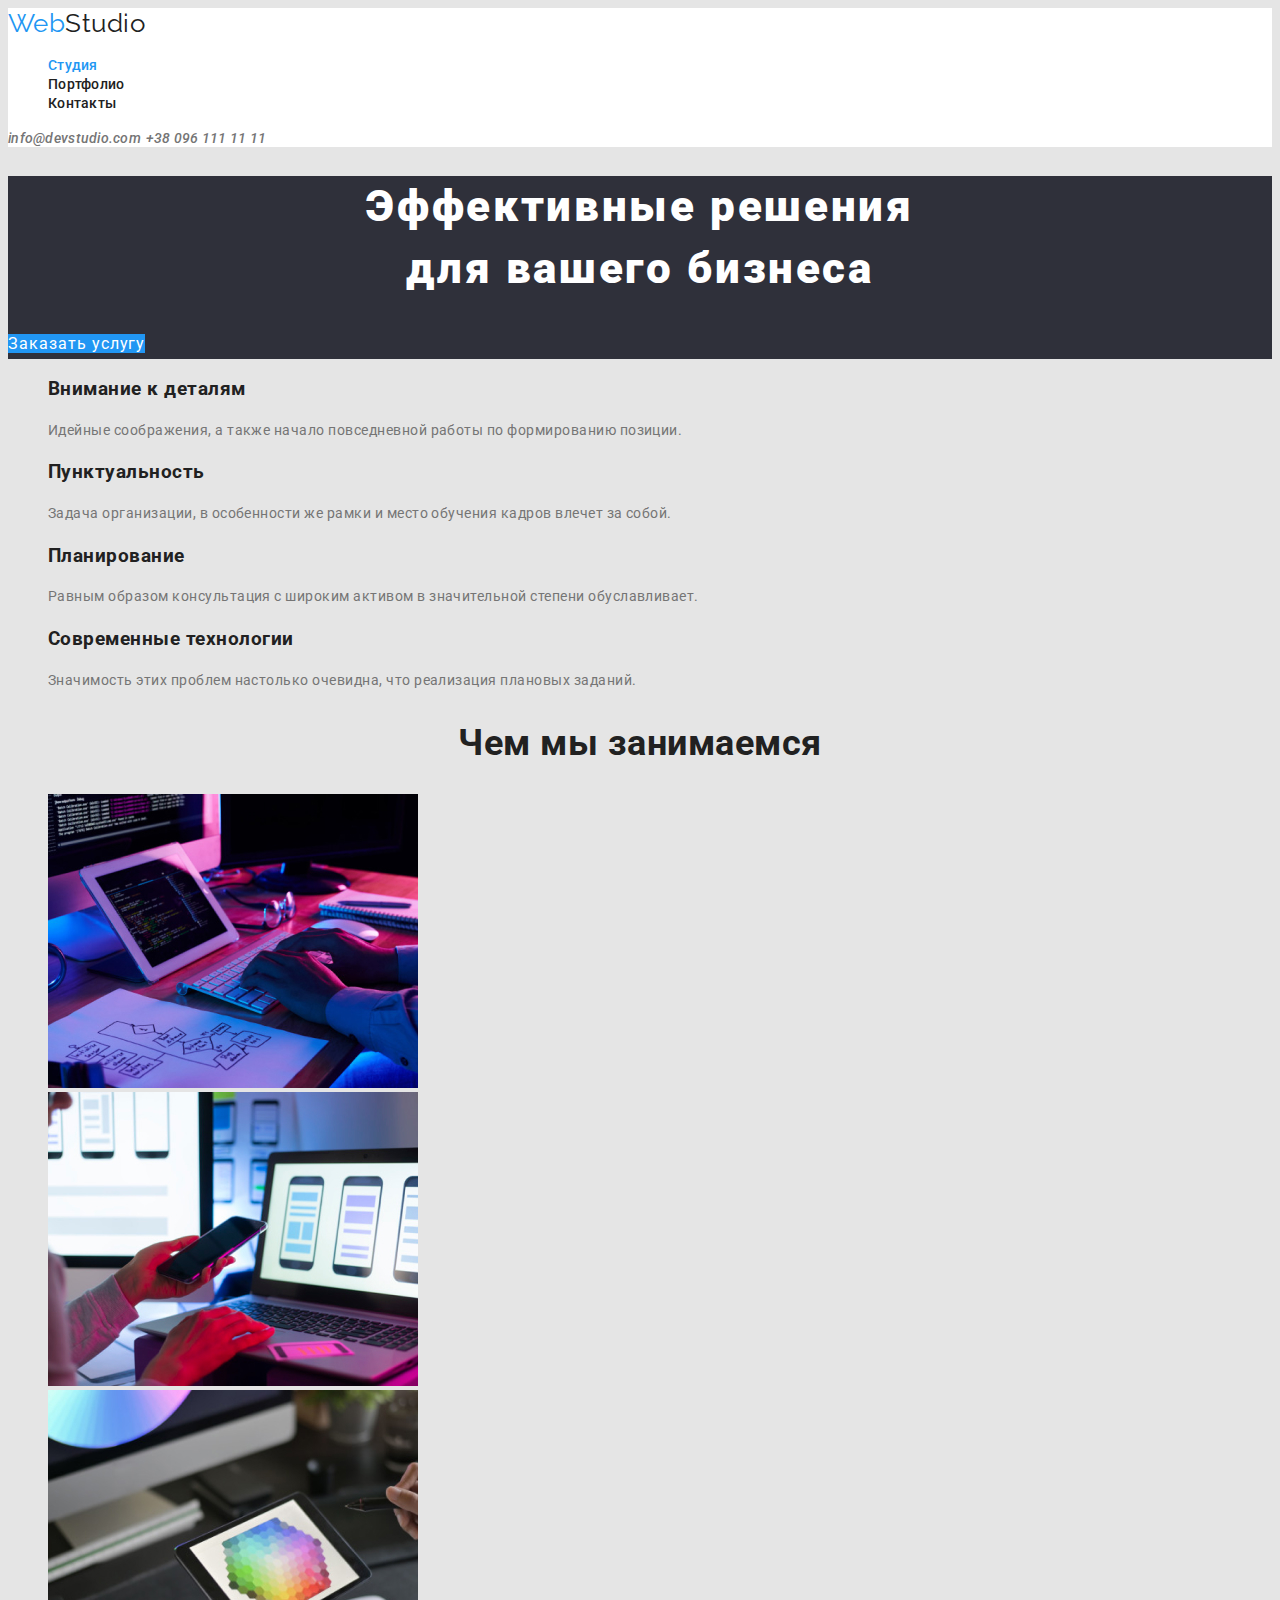
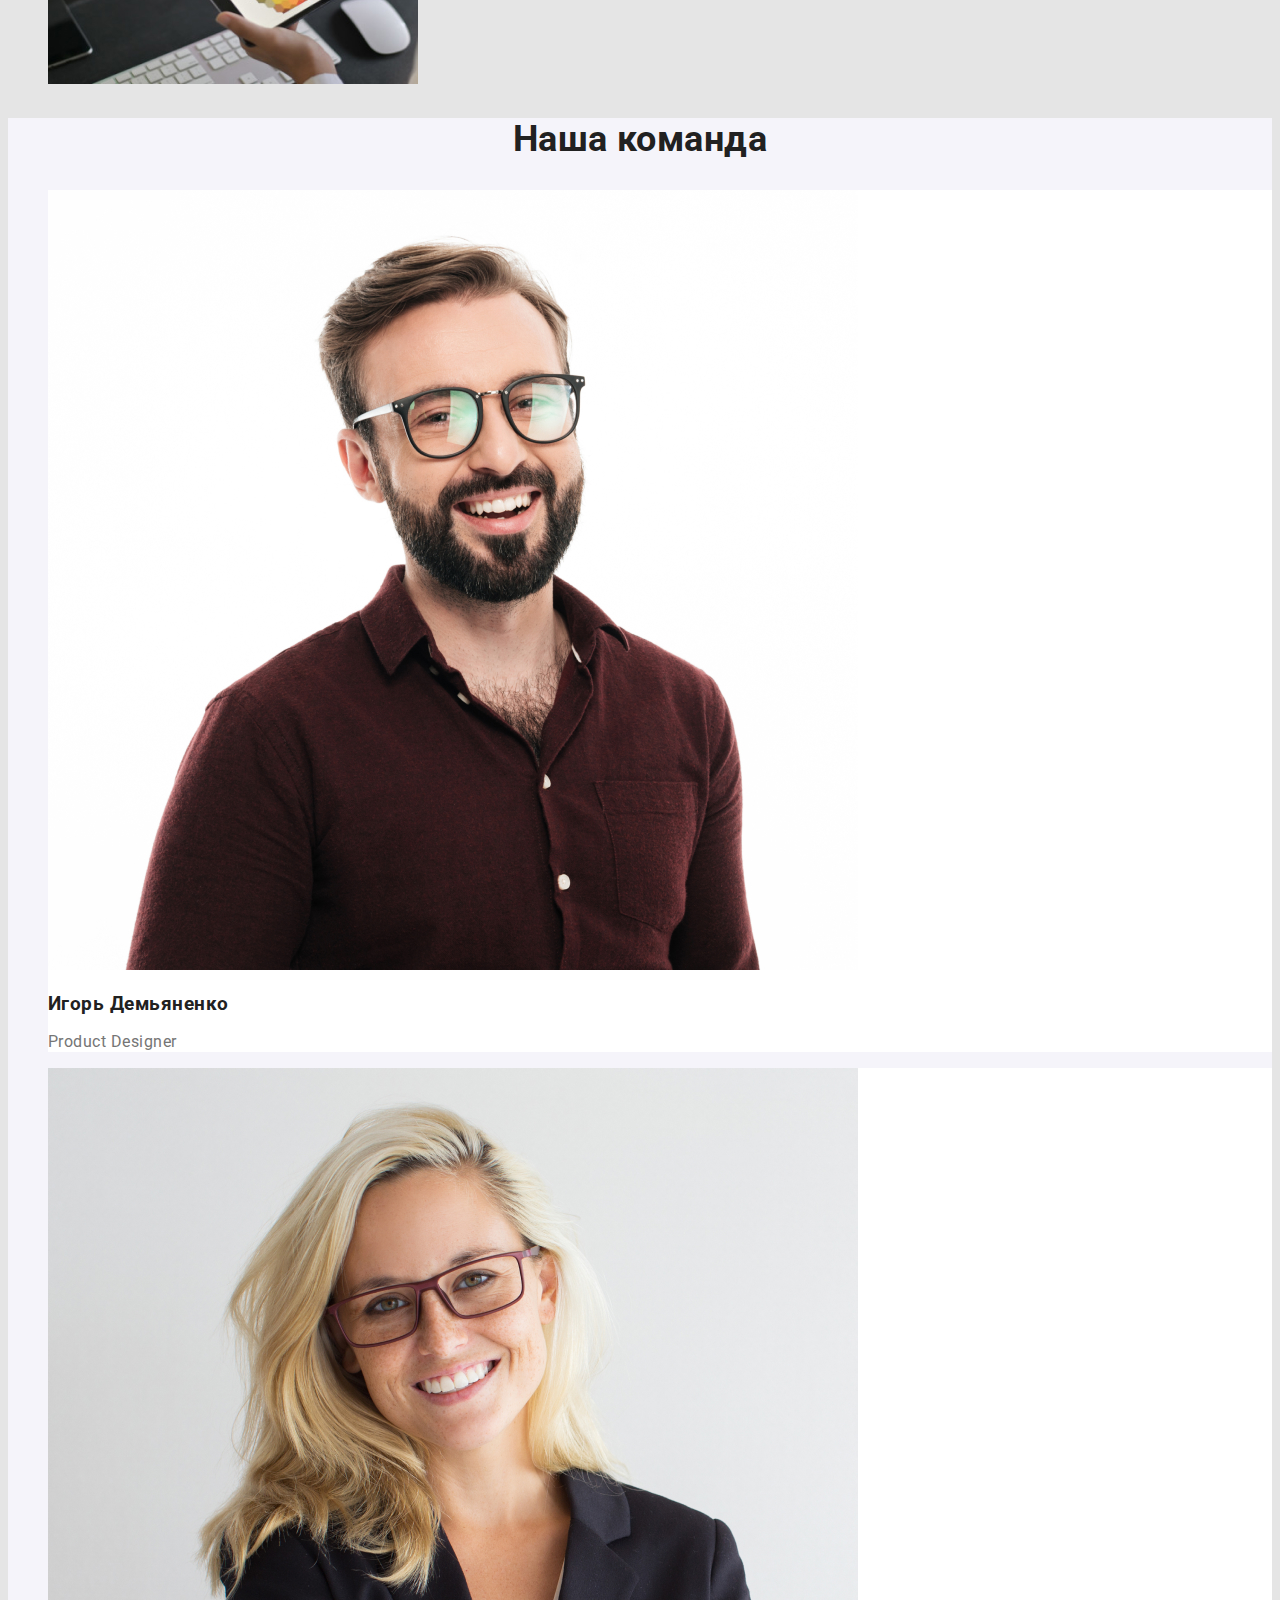
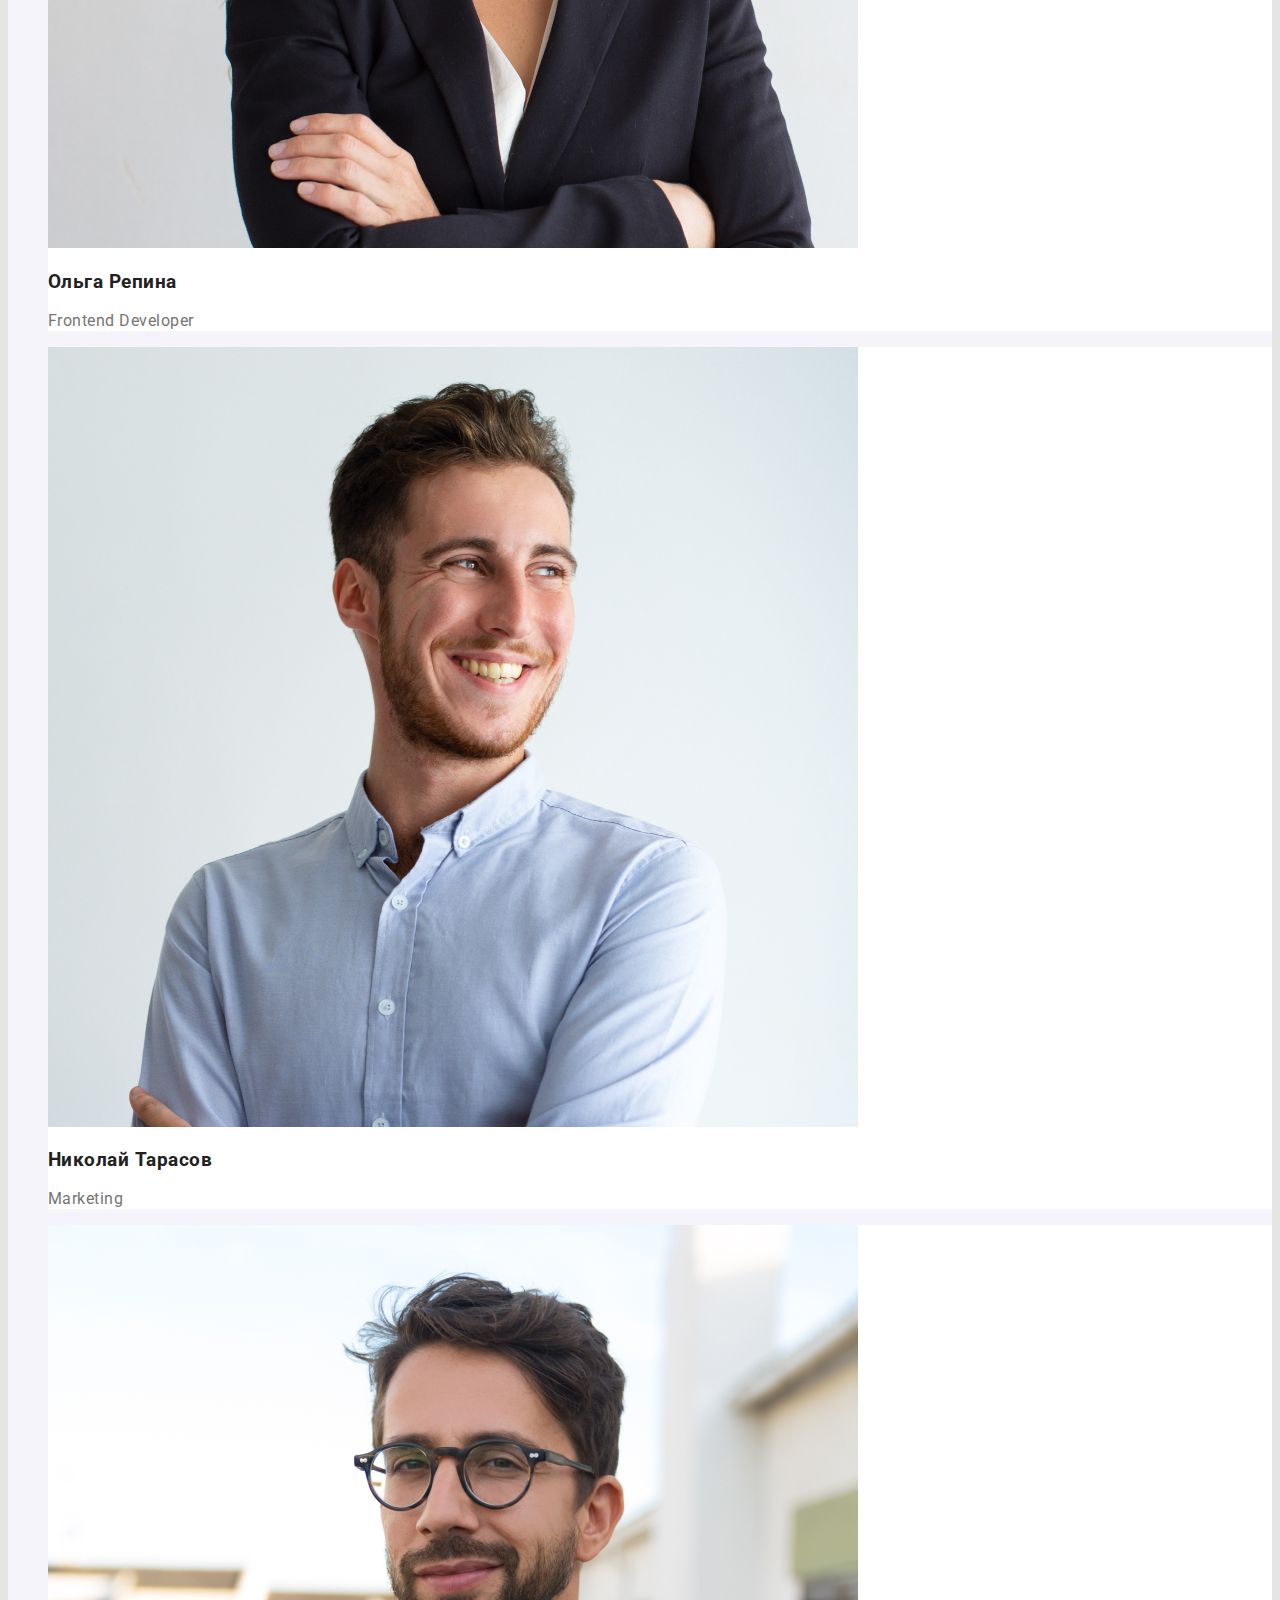
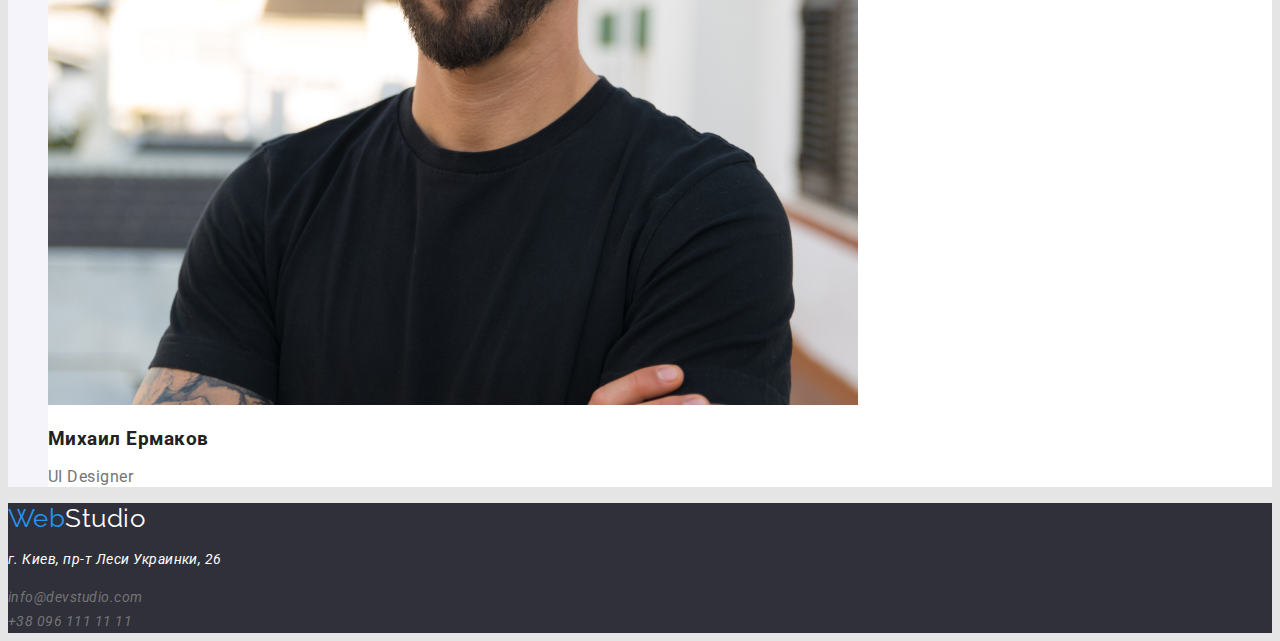
==== index.html @ 6a3ffde3 "перенесла дз2" ====
<!DOCTYPE html>
<html lang="ru">
  <head>
    <meta charset="UTF-8" />
    <meta name="viewport" content="width=device-width, initial-scale=1.0" />
    <title>WebStudio</title>
    <link
      href="https://fonts.googleapis.com/css2?family=Raleway&family=Roboto:wght@400;500;700;900&display=swap"
      rel="stylesheet"
    />
    <link rel="stylesheet" href="./css/styles.css" />
  </head>
  <body>
    <!-- ШАПКА САЙТА-->
    <header class="header">
      <nav>
        <a href="#" class="logo">Web<span class="accent">Studio</span></a>
        <ul>
          <li>
            <a href="#" class="site-nav current">Студия</a>
          </li>
          <li>
            <a href="./portfolio.html" class="site-nav">Портфолио</a>
          </li>
          <li>
            <a href="#" class="site-nav">Контакты</a>
          </li>
        </ul>
      </nav>
      <address>
        <a href="mailto:info@devstudio.com" class="address"
          >info@devstudio.com</a
        >
        <a href="tel:+380961111111" class="address">+38 096 111 11 11</a>
      </address>
    </header>
    <!-- /ШАПКА САЙТА  -->
    <main>
      <section class="heading">
        <h1 class="heading-title">
          Эффективные решения <br />
          для вашего бизнеса
        </h1>
        <a href="#" class="button primary">Заказать услугу</a>
      </section>
      <section class="sectiion">
        <ul>
          <li>
            <h3 class="section-title">Внимание к деталям</h3>
            <p class="section-text">
              Идейные соображения, а также начало повседневной работы по
              формированию позиции.
            </p>
          </li>
          <li>
            <h3 class="section-title">Пунктуальность</h3>
            <p class="section-text">
              Задача организации, в особенности же рамки и место обучения кадров
              влечет за собой.
            </p>
          </li>
          <li>
            <h3 class="section-title">Планирование</h3>
            <p class="section-text">
              Равным образом консультация с широким активом в значительной
              степени обуславливает.
            </p>
          </li>
          <li>
            <h3 class="section-title">Современные технологии</h3>
            <p class="section-text">
              Значимость этих проблем настолько очевидна, что реализация
              плановых заданий.
            </p>
          </li>
        </ul>
      </section>
      <section class="sectiion">
        <h2 class="secttion-heading">Чем мы занимаемся</h2>
        <ul>
          <li>
            <img
              src="./img/layout.jpg"
              alt="планирование и создание сайтов"
              width="370"
              height="294"
            />
          </li>
          <li>
            <img
              src="./img/synchronization.jpg"
              alt="разработка приложений"
              width="370"
              height="294"
            />
          </li>
          <li>
            <img
              src="./img/design.jpg"
              alt="подбор дизайна"
              width="370"
              height="294"
            />
          </li>
        </ul>
      </section>
      <section class="team">
        <h2 class="secttion-heading">Наша команда</h2>
        <ul>
          <li>
            <div class="team-card">
              <img
                src="./img/igor.jpg"
                alt="Игорь Демьяненко"
                width="810"
                height="780"
              />
              <h3 class="team-ttle">Игорь Демьяненко</h3>
              <p class="team-subtitle">Product Designer</p>
            </div>
          </li>
          <li>
            <div class="team-card">
              <img
                src="./img/olga.jpg"
                alt="Ольга Репина"
                width="810"
                height="780"
              />
              <h3 class="team-ttle">Ольга Репина</h3>
              <p class="team-subtitle">Frontend Developer</p>
            </div>
          </li>
          <li>
            <div class="team-card">
              <img
                src="./img/nikoli.jpg"
                alt="Николай Тарасов"
                width="810"
                height="780"
              />
              <h3 class="team-ttle">Николай Тарасов</h3>
              <p class="team-subtitle">Marketing</p>
            </div>
          </li>
          <li>
            <div class="team-card">
              <img
                src="./img/mihail.jpg"
                alt="Михаил Ермаков"
                width="810"
                height="780"
              />
              <h3 class="teamd-ttle">Михаил Ермаков</h3>
              <p class="team-subtitle">UI Designer</p>
            </div>
          </li>
        </ul>
      </section>
    </main>
    <footer class="footer">
      <a href="#" class="logo">Web<span class="accent-too">Studio</span></a>
      <address class="footer-address">
        <p class="address-text">г. Киев, пр-т Леси Украинки, 26</p>
        <a class="address-link" href="mailto:info@devstudio.com"
          >info@devstudio.com</a
        >
        <br />
        <a class="address-link" href="tel:+380961111111">+38 096 111 11 11</a>
      </address>
    </footer>
  </body>
</html>
---- css/styles.css ----
:root {
  --primary-text-color: #212121;
  --title-text-color: #757575;
  --accent-color: #2196f3;
  --link-color: #ffffff;
  --primaary-bg-color: #f5f4fa;
}
body {
  background-color: #e5e5e5;
  color: var(--primary-text-color);
  font-family: Roboto, sans-serif;
  letter-spacing: 0.03em;
}
ul {
  list-style: none;
}
/*новигация*/
.header {
  background-color: #ffffff;
}
.logo {
  color: var(--accent-color);
  font-family: Raleway, sans-serif;
  font-weight: 400;
  font-size: 26px;
  line-height: 1.19;
  text-decoration: none;
}
.accent {
  color: var(--primary-text-color);
}
.site-nav {
  color: var(--primary-text-color);
  letter-spacing: 0.02em;
  font-weight: 500;
  font-size: 14px;
  line-height: 1.14;
  text-decoration: none;
}
.site-nav.current {
  color: var(--accent-color);
  text-decoration: none;
}
.site-nav:hover,
.site-nav:focus {
  color: var(--accent-color);
}
.address {
  color: var(--title-text-color);
  letter-spacing: 0.02em;
  font-weight: 500;
  font-size: 14px;
  line-height: 1.14;
  text-decoration: none;
}
.address:hover,
.address:focus {
  color: var(--accent-color);
}
.heading {
  background-color: #2f303a;
}
.heading-title {
  color: var(--link-color);
  letter-spacing: 0.06em;
  font-weight: 900;
  font-size: 44px;
  line-height: 1.4;
  text-align: center;
}
.sction-title {
  color: var(--primary-text-color);
  font-weight: 700;
  font-size: 14px;
  line-height: 1.14;
}
/*описание*/
.section-text {
  color: var(--title-text-color);
  font-weight: 400;
  font-size: 14px;
  line-height: 1.7;
}
/*чем занимаемся*/
.secttion-heading {
  color: var(--primary-text-color);
  font-weight: 700;
  font-size: 36px;
  line-height: 1.16x;
  text-align: center;
}
/*команда*/
.team {
  background-color: #f5f4fa;
}
.team-card {
  background-color: var(--link-color);
}
.team-title {
  color: var(--primary-text-color);
  font-weight: 500;
  font-size: 16px;
  line-height: 1.18;
}
.team-subtitle {
  color: var(--title-text-color);
  font-weight: 400;
  font-size: 16px;
  line-height: 1.18;
}
/*подвал*/
.footer {
  background-color: #2f303a;
}
.accent-too {
  color: var(--link-color);
  font-family: Raleway, sans-serif;
  font-weight: 400;
  font-size: 26px;
  line-height: 1.19;
  text-decoration: none;
}
.address-text {
  color: var(--link-color);
  font-weight: 400;
  font-size: 14px;
  line-height: 1.7;
}
.address-link {
  color: var(--title-text-color);
  font-weight: 400;
  font-size: 14px;
  line-height: 1.7;
  text-decoration: none;
}
/*кнопки*/
.button {
  color: var(--primary-text-color);
  background-color: var(--primaary-bg-color);
  font-family: Roboto;
  font-weight: 500;
  font-size: 16px;
  line-height: 1.6;
}
.button:hover {
  color: var(--link-color);
  background-color: var(--accent-color);
}
.button.primary {
  color: var(--link-color);
  background-color: var(--accent-color);
  letter-spacing: 0.06em;
  font-weight: 400;
  font-size: 16px;
  line-height: 1.9;
  text-decoration: none;
}
/*карточки*/
.card {
  background-color: var(--link-color);
}
.card-title {
  color: var(--primary-text-color);
  letter-spacing: 0.06em;
  font-weight: 700;
  font-size: 18px;
  line-height: 2;
}
.card-subtitle {
  color: var(--title-text-color);
  font-weight: 400;
  font-size: 16px;
  line-height: 1.8;
}
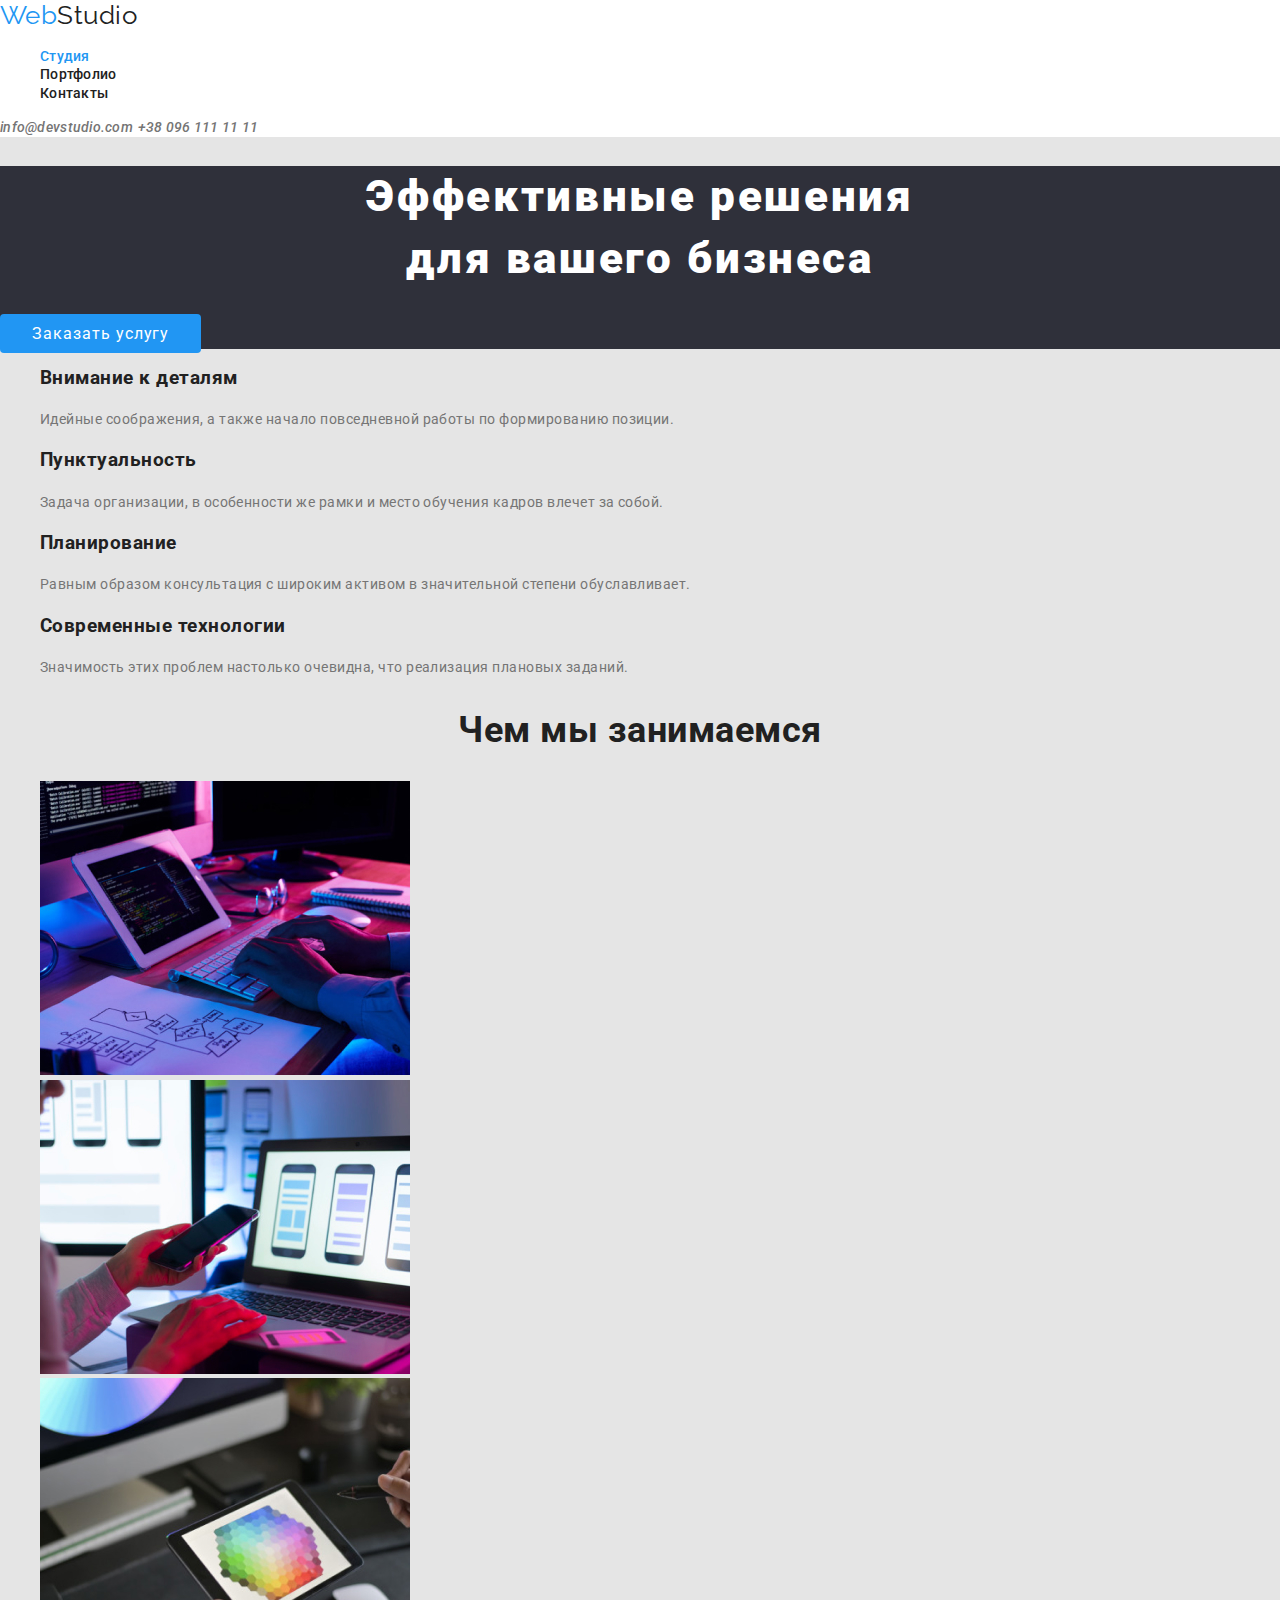
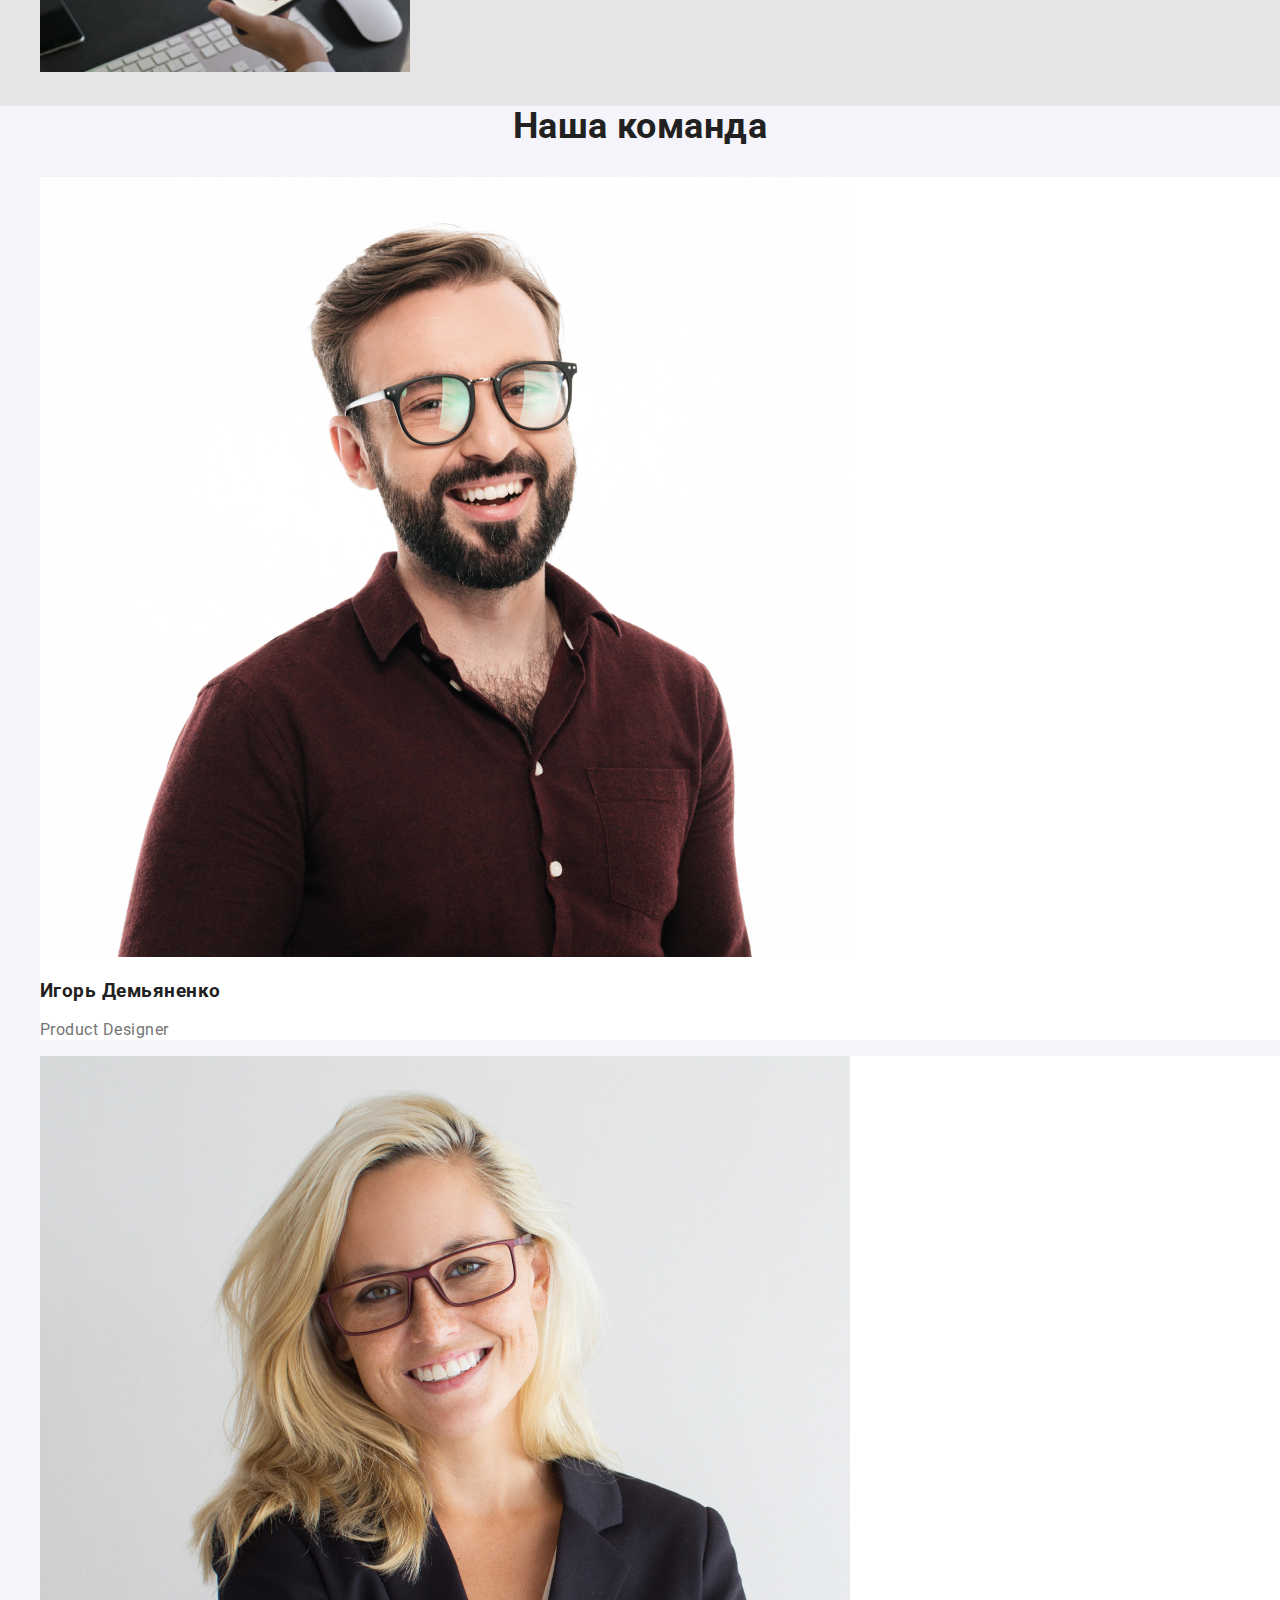
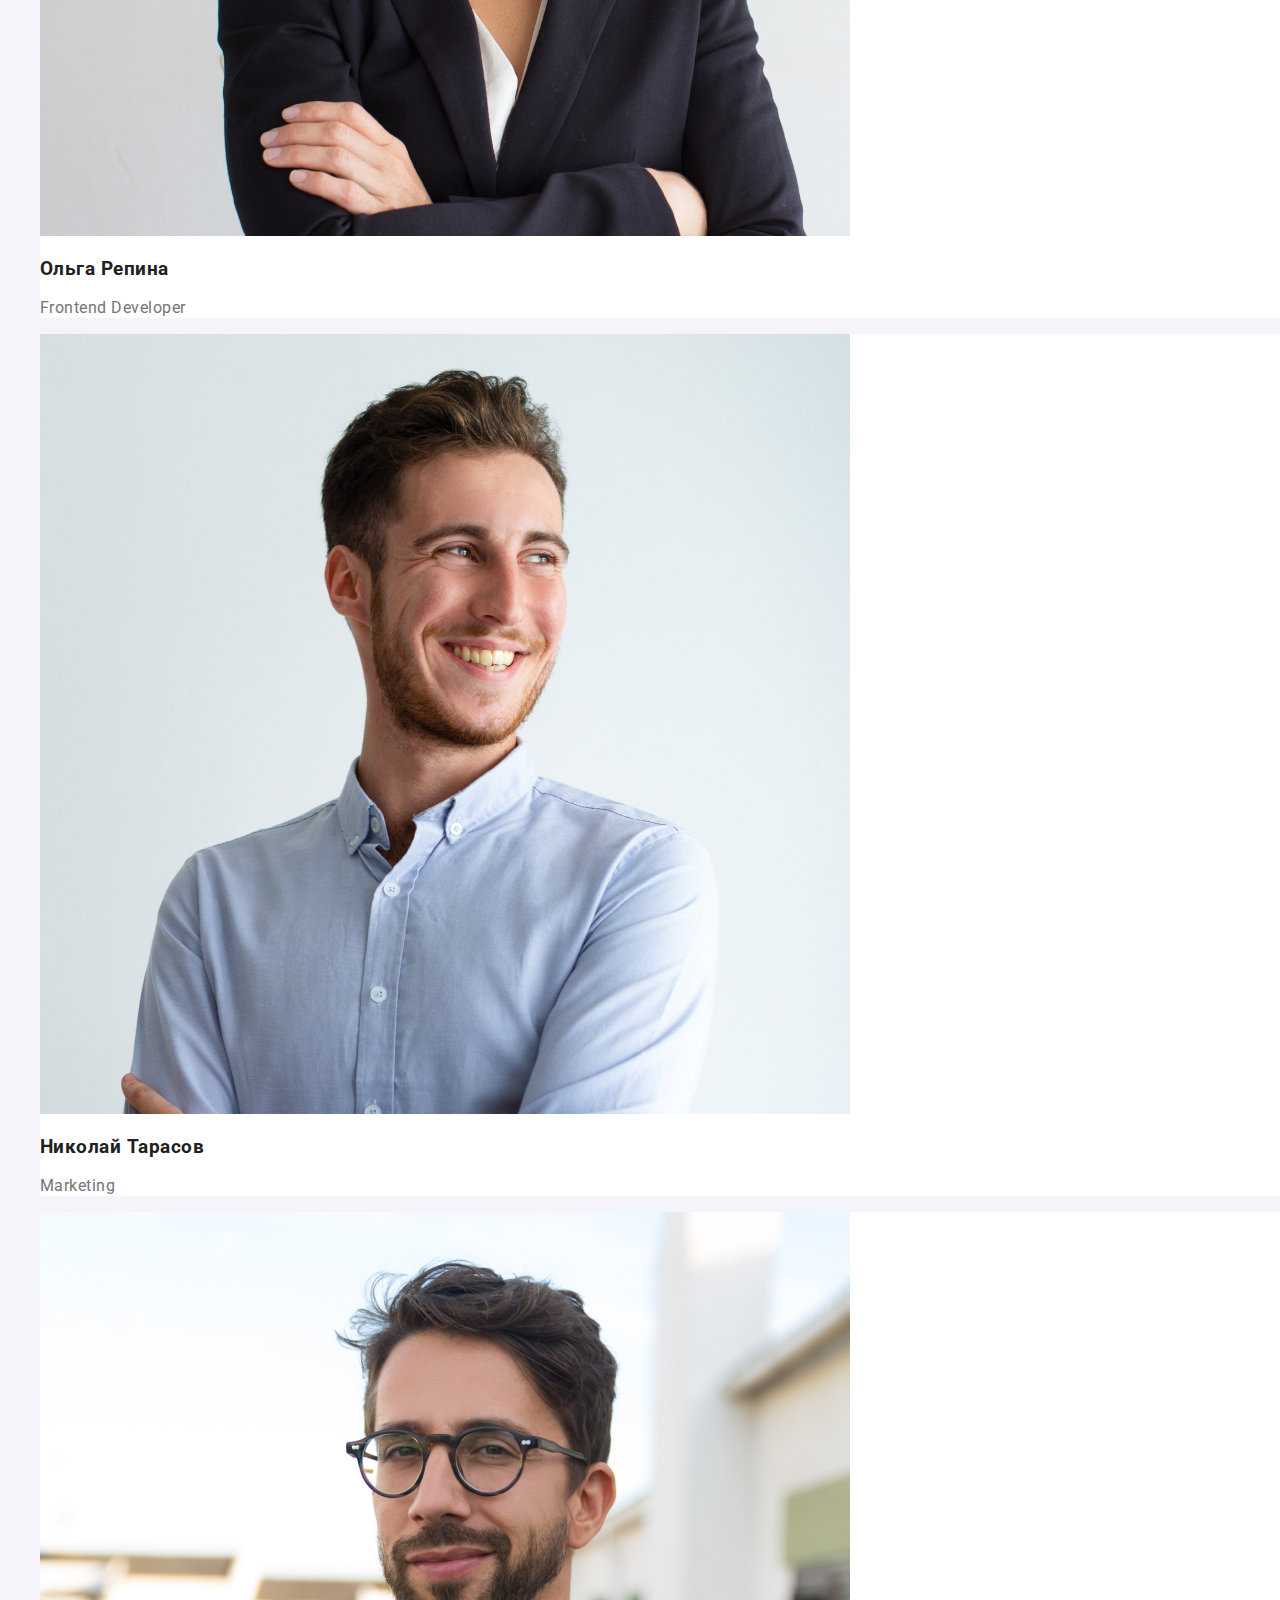
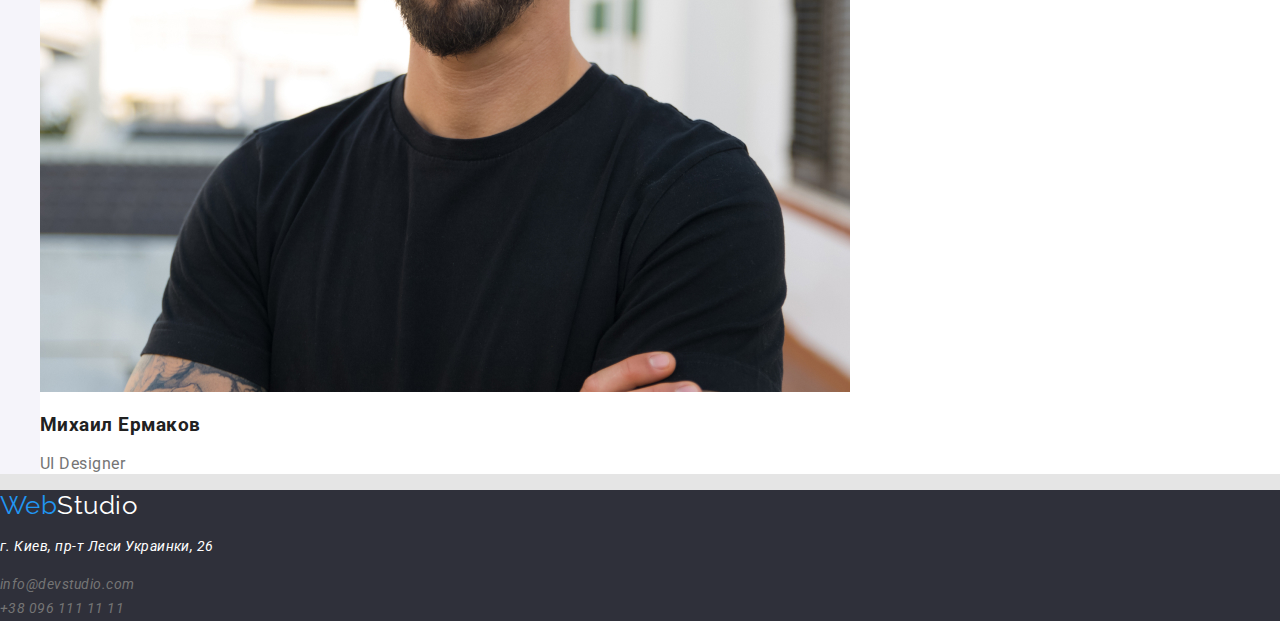
==== commit 91c20628: "1" ====
--- a/index.html
+++ b/index.html
@@ -7,6 +7,10 @@
     <link
       href="https://fonts.googleapis.com/css2?family=Raleway&family=Roboto:wght@400;500;700;900&display=swap"
       rel="stylesheet"
+    />
+    <link
+      rel="stylesheet"
+      href="https://cdnjs.cloudflare.com/ajax/libs/modern-normalize/0.6.0/modern-normalize.min.css"
     />
     <link rel="stylesheet" href="./css/styles.css" />
   </head>
@@ -41,7 +45,7 @@
           Эффективные решения <br />
           для вашего бизнеса
         </h1>
-        <a href="#" class="button primary">Заказать услугу</a>
+        <a href="#" class="button-primary">Заказать услугу</a>
       </section>
       <section class="sectiion">
         <ul>
--- a/css/styles.css
+++ b/css/styles.css
@@ -141,12 +141,15 @@
   font-weight: 500;
   font-size: 16px;
   line-height: 1.6;
+
+  border-radius: 4px;
+  padding: 6px 22px;
 }
 .button:hover {
   color: var(--link-color);
   background-color: var(--accent-color);
 }
-.button.primary {
+.button-primary {
   color: var(--link-color);
   background-color: var(--accent-color);
   letter-spacing: 0.06em;
@@ -154,6 +157,9 @@
   font-size: 16px;
   line-height: 1.9;
   text-decoration: none;
+
+  border-radius: 4px;
+  padding: 10px 32px;
 }
 /*карточки*/
 .card {
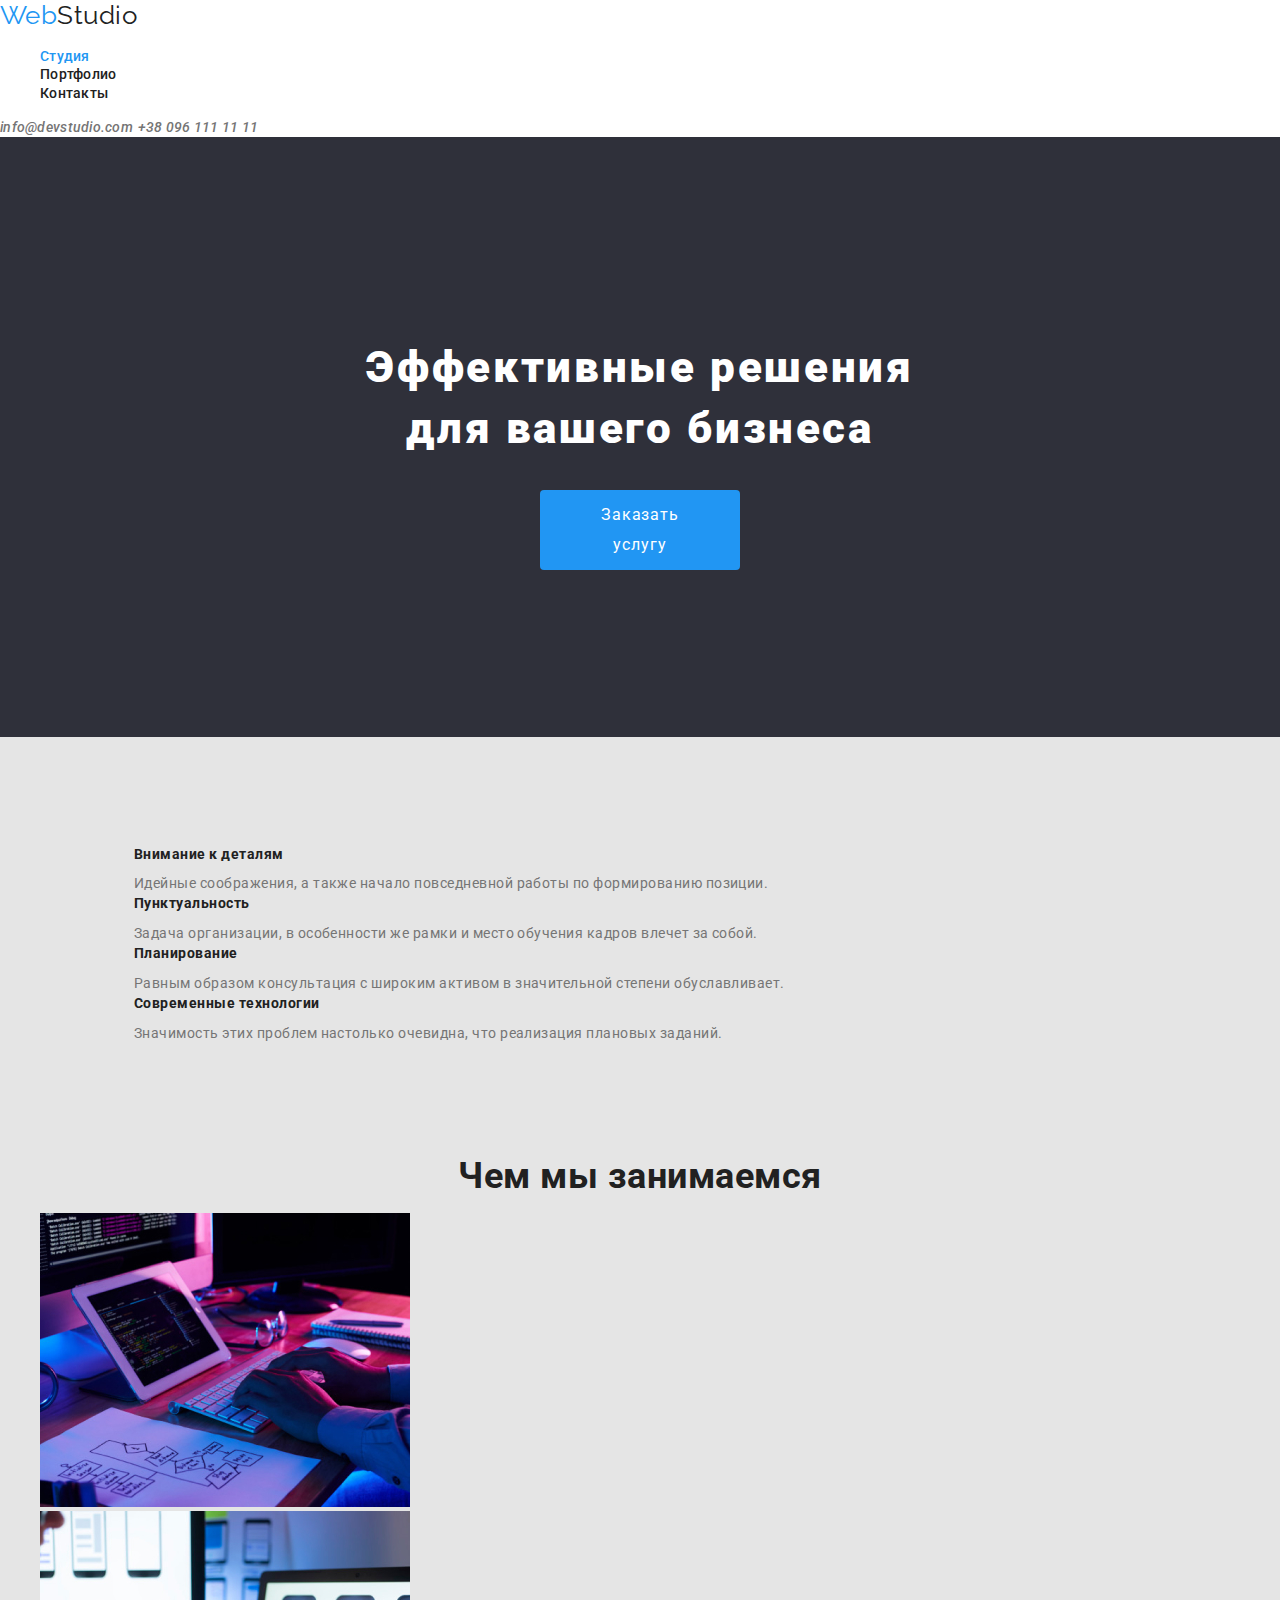
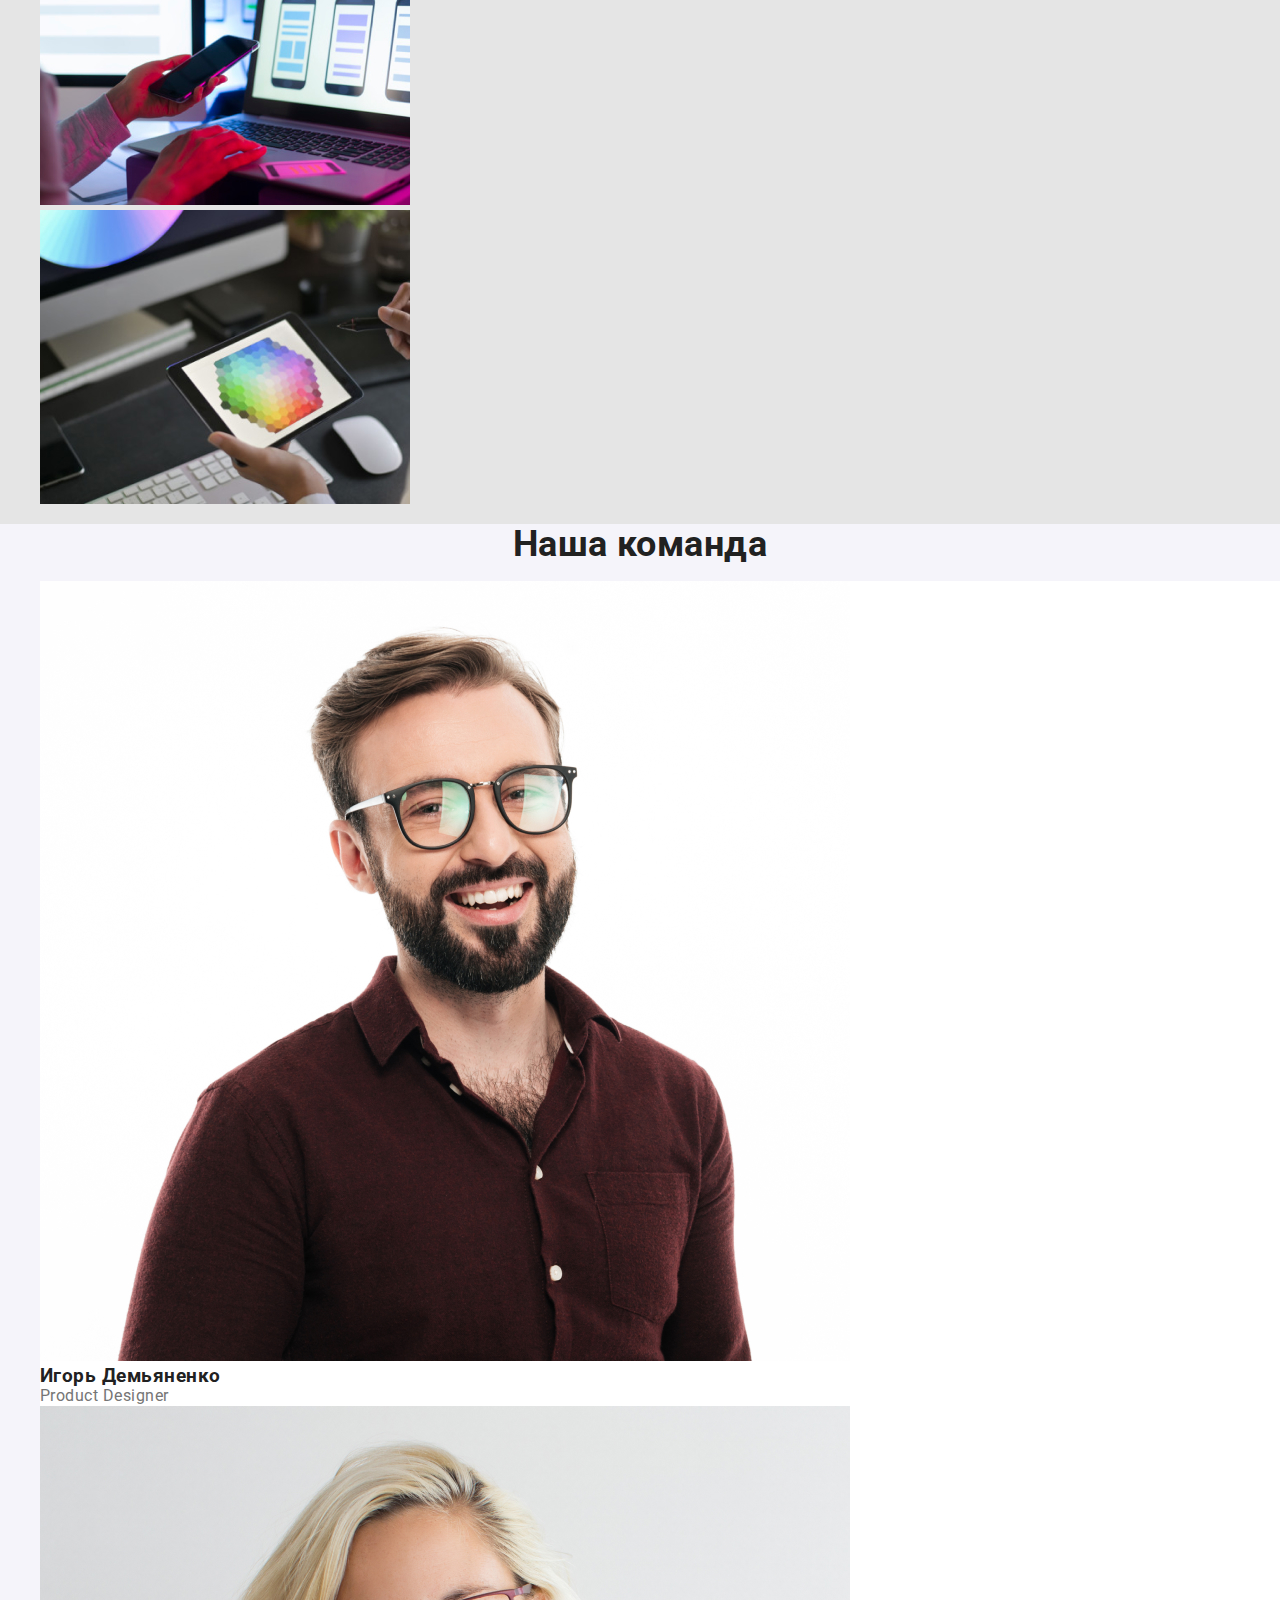
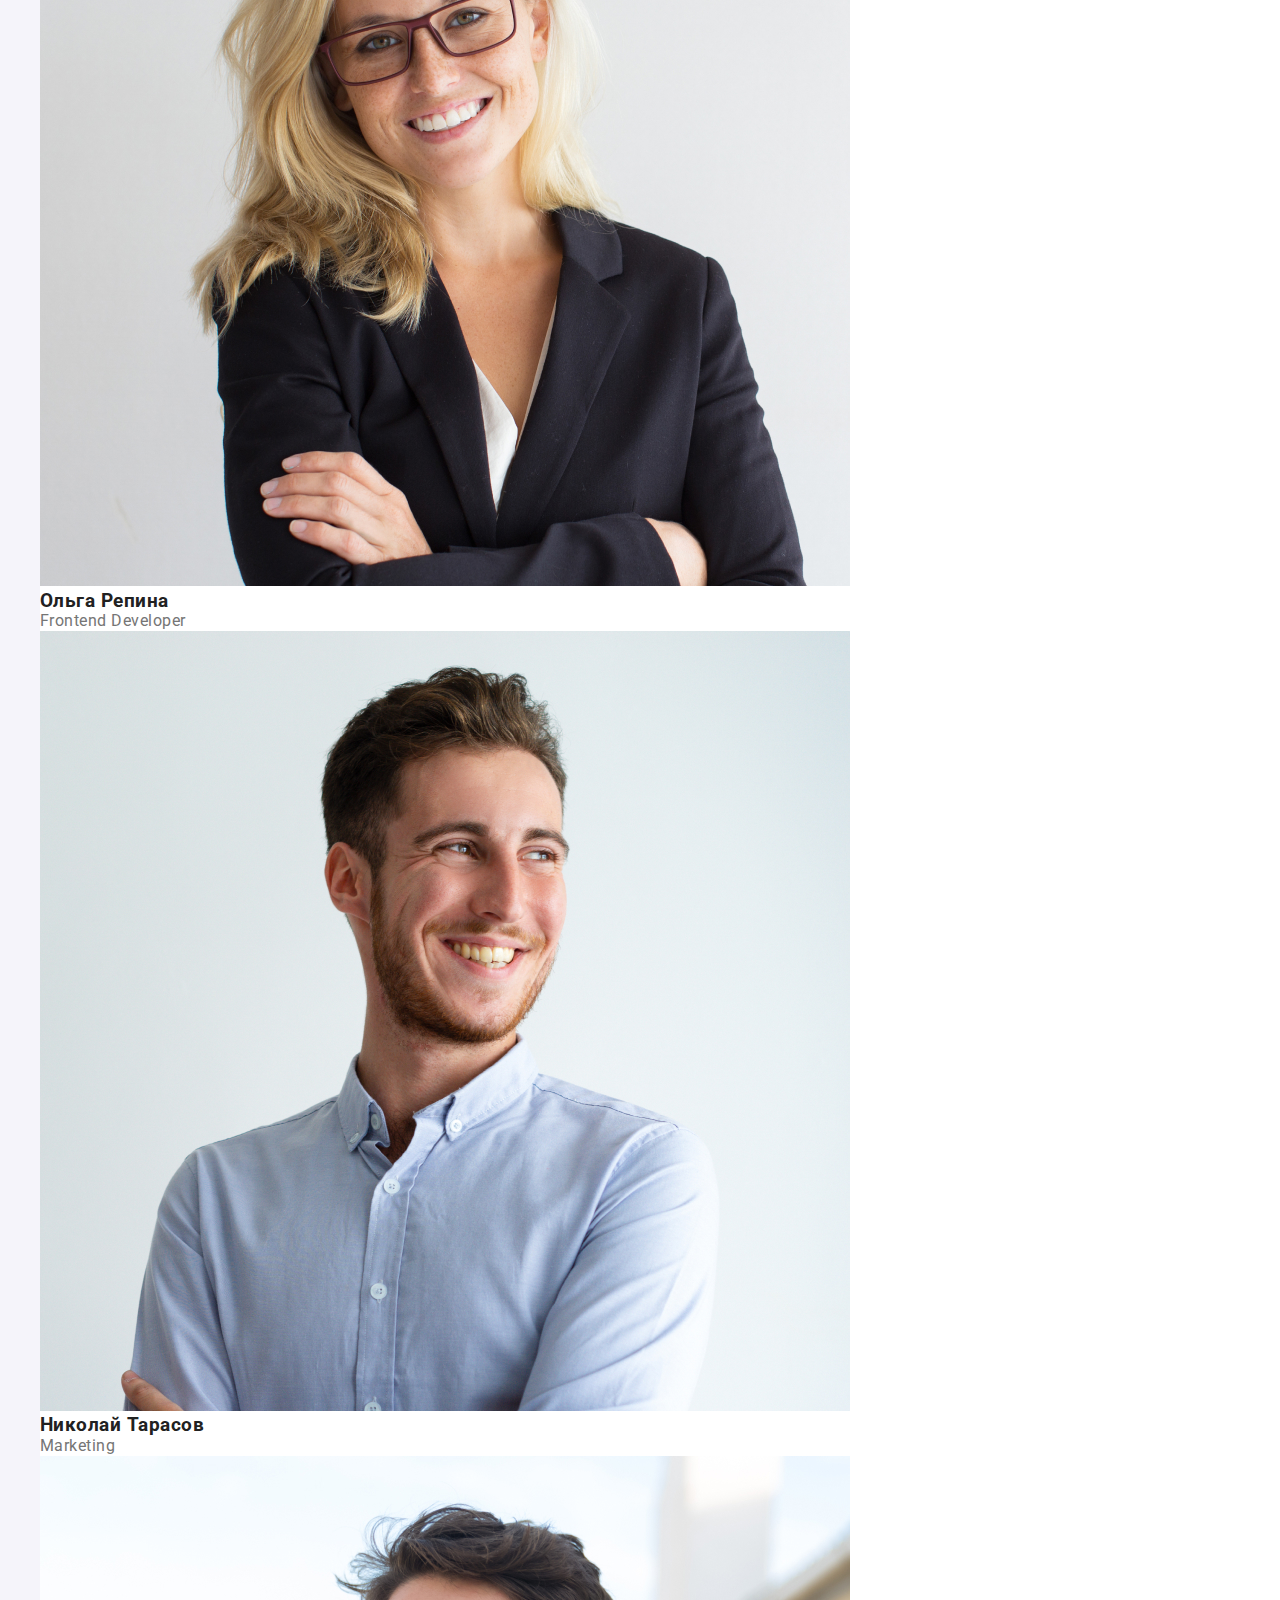
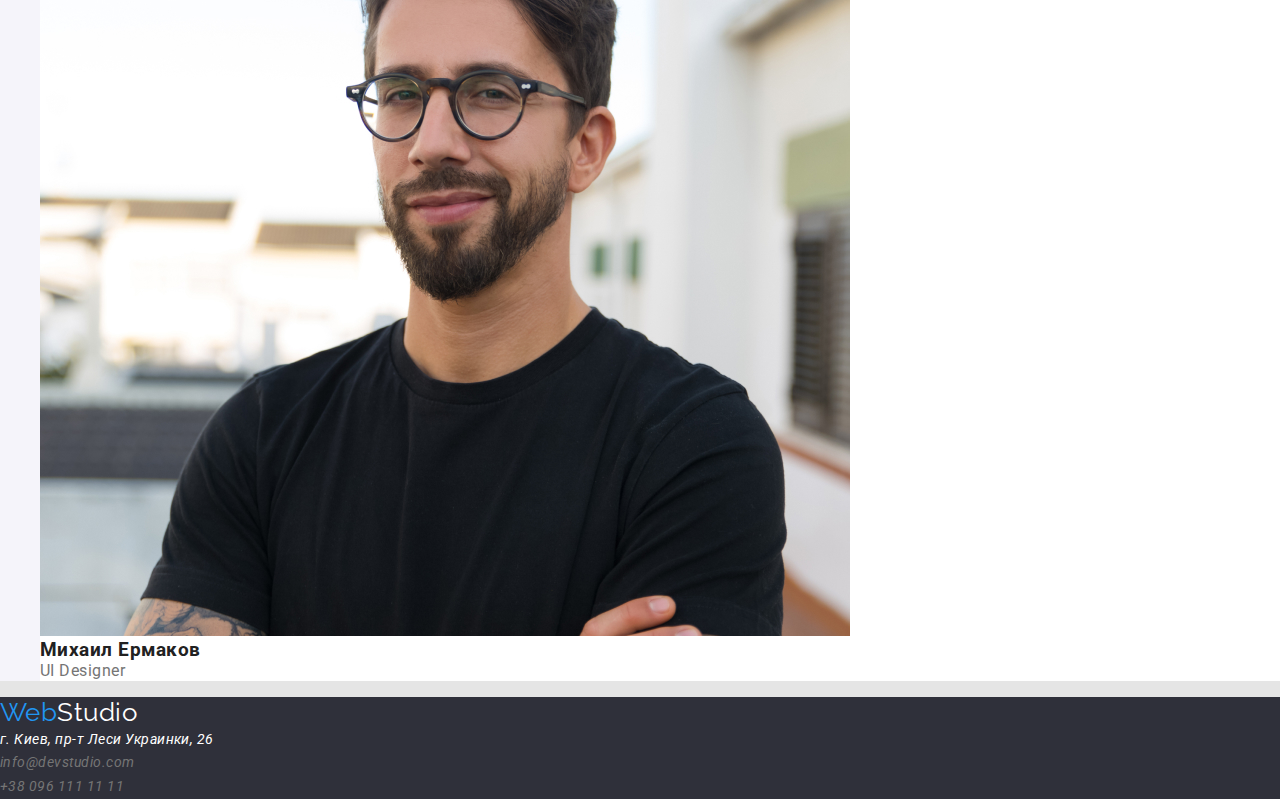
==== commit fa7a6e56: "2" ====
--- a/index.html
+++ b/index.html
@@ -47,7 +47,7 @@
         </h1>
         <a href="#" class="button-primary">Заказать услугу</a>
       </section>
-      <section class="sectiion">
+      <section class="section">
         <ul>
           <li>
             <h3 class="section-title">Внимание к деталям</h3>
@@ -79,7 +79,7 @@
           </li>
         </ul>
       </section>
-      <section class="sectiion">
+      <section class="sectiion-img">
         <h2 class="secttion-heading">Чем мы занимаемся</h2>
         <ul>
           <li>
--- a/css/styles.css
+++ b/css/styles.css
@@ -1,3 +1,20 @@
+html {
+  box-sizing: border-box;
+}
+
+*,
+*::before,
+*::after {
+  box-sizing: inherit;
+}
+h1,
+h2,
+h3,
+p {
+  margin-top: 0px;
+  margin-bottom: 0ex;
+}
+
 :root {
   --primary-text-color: #212121;
   --title-text-color: #757575;
@@ -29,6 +46,9 @@
 .accent {
   color: var(--primary-text-color);
 }
+.section {
+  padding: 94px;
+}
 .site-nav {
   color: var(--primary-text-color);
   letter-spacing: 0.02em;
@@ -52,6 +72,9 @@
   font-size: 14px;
   line-height: 1.14;
   text-decoration: none;
+
+  padding: 0px;
+  margin: 0px;
 }
 .address:hover,
 .address:focus {
@@ -59,6 +82,14 @@
 }
 .heading {
   background-color: #2f303a;
+  padding: 0px;
+  margin: 0px;
+  text-align: center;
+
+  padding-top: 200px;
+  padding-bottom: 280px;
+  height: 600px;
+  margin-bottom: 0px;
 }
 .heading-title {
   color: var(--link-color);
@@ -66,13 +97,17 @@
   font-weight: 900;
   font-size: 44px;
   line-height: 1.4;
-  text-align: center;
-}
-.sction-title {
+
+  margin: 0px;
+  margin-bottom: 30px;
+}
+.section-title {
   color: var(--primary-text-color);
   font-weight: 700;
   font-size: 14px;
   line-height: 1.14;
+
+  margin-bottom: 10px;
 }
 /*описание*/
 .section-text {
@@ -144,6 +179,7 @@
 
   border-radius: 4px;
   padding: 6px 22px;
+  min-width: 73px;
 }
 .button:hover {
   color: var(--link-color);
@@ -157,9 +193,12 @@
   font-size: 16px;
   line-height: 1.9;
   text-decoration: none;
+  text-align: center;
 
   border-radius: 4px;
   padding: 10px 32px;
+  display: inline-block;
+  max-width: 200px;
 }
 /*карточки*/
 .card {
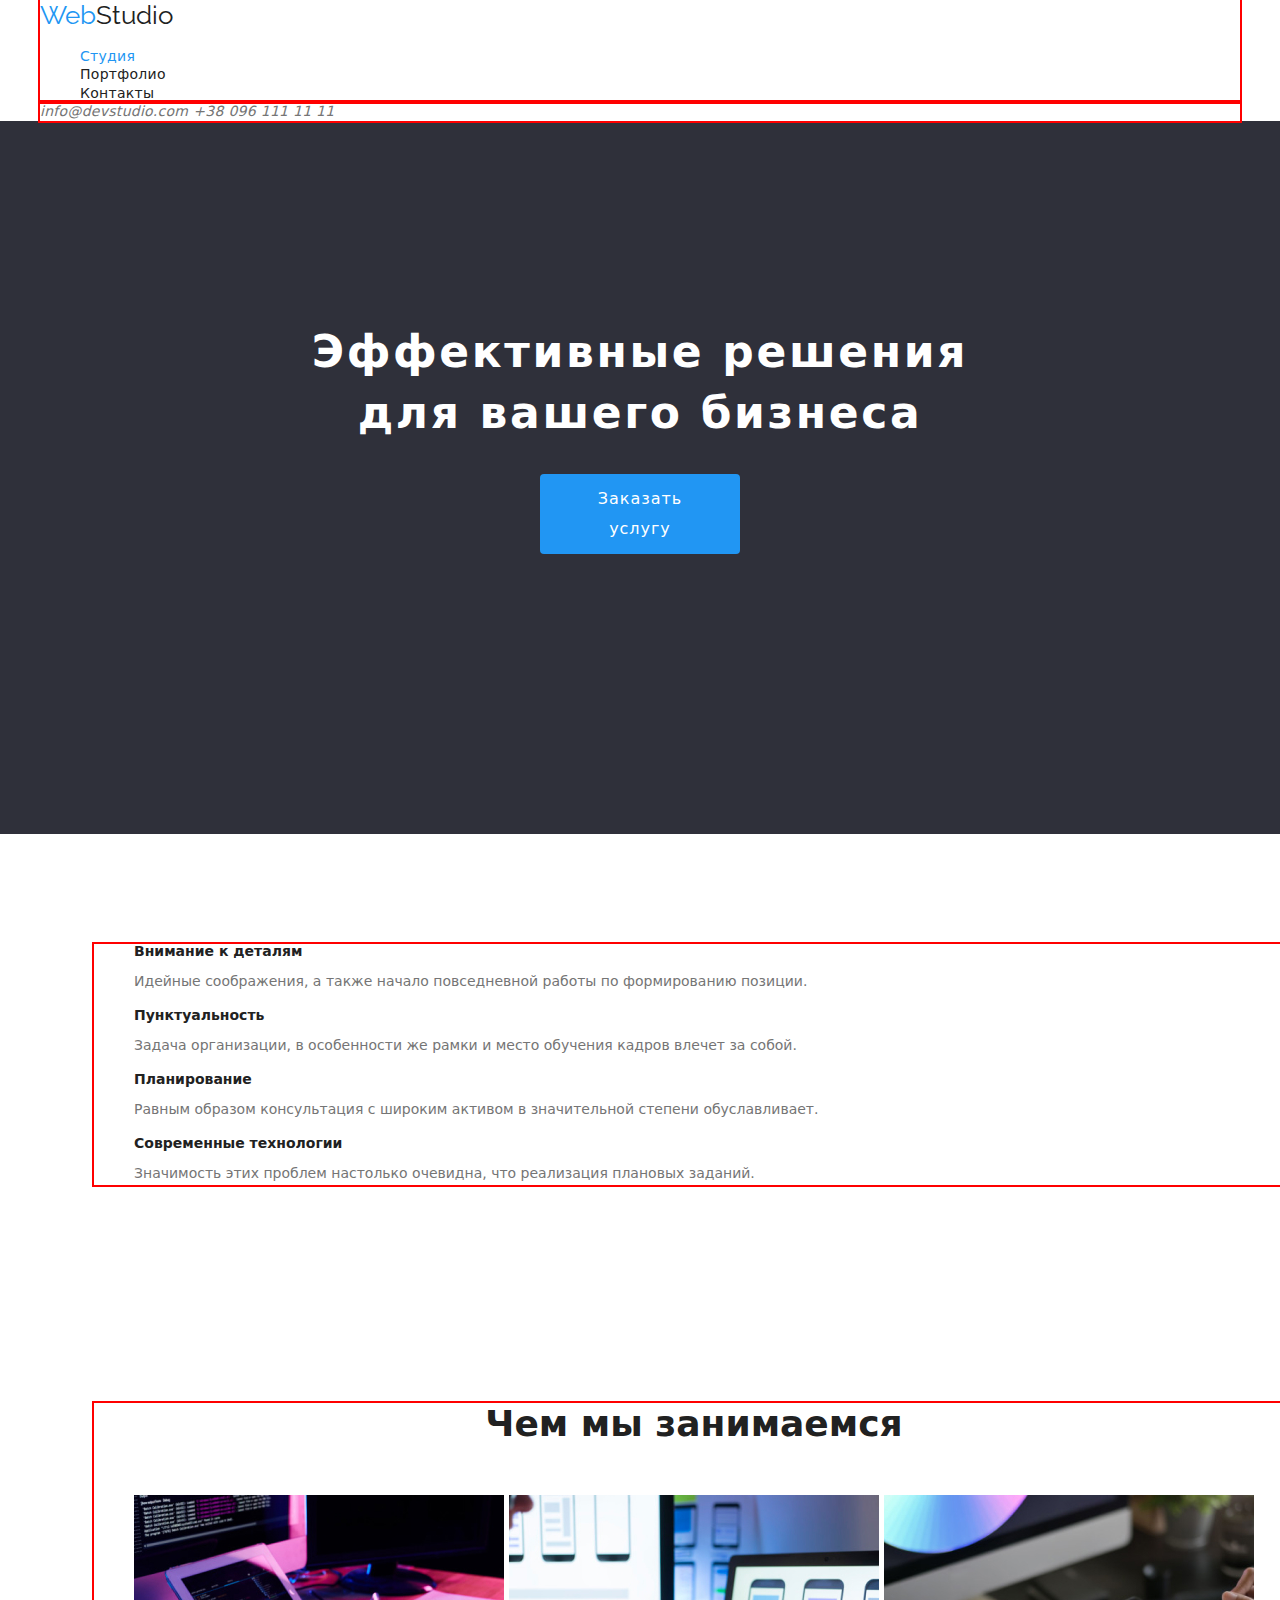
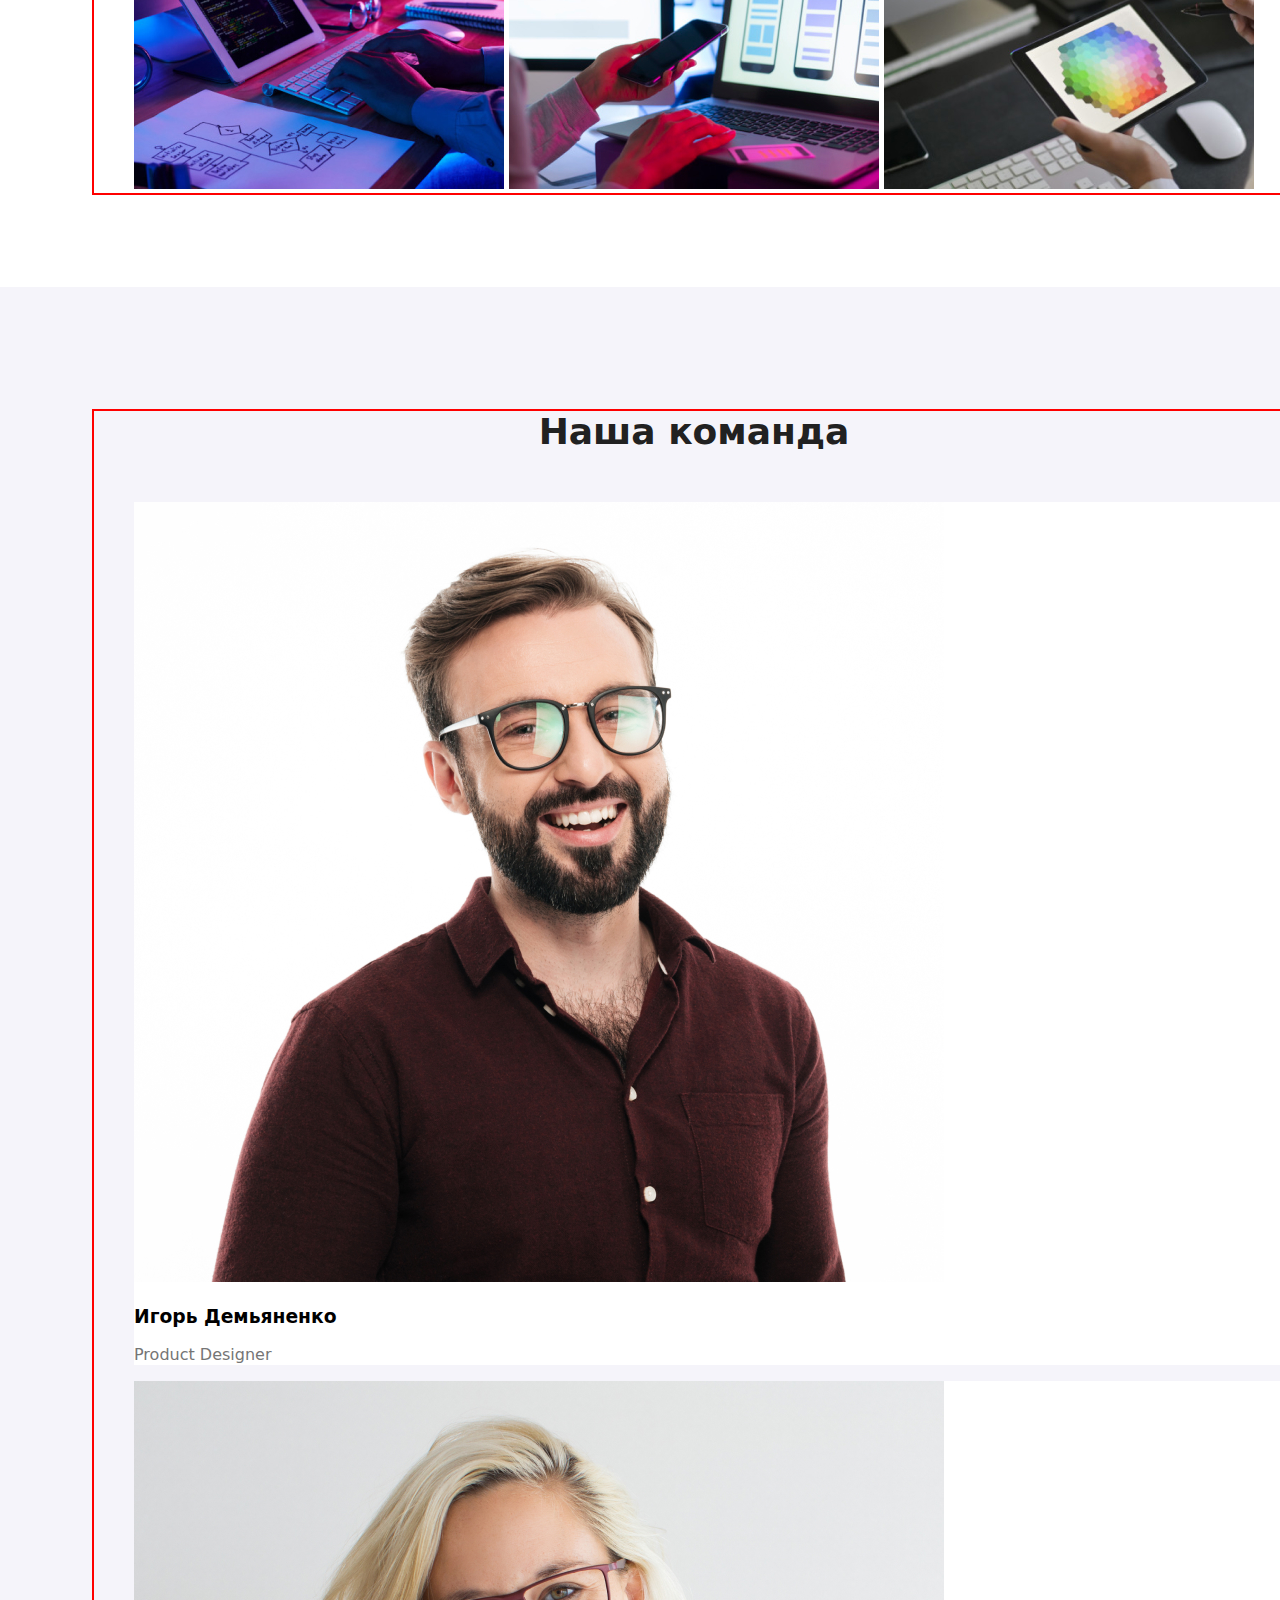
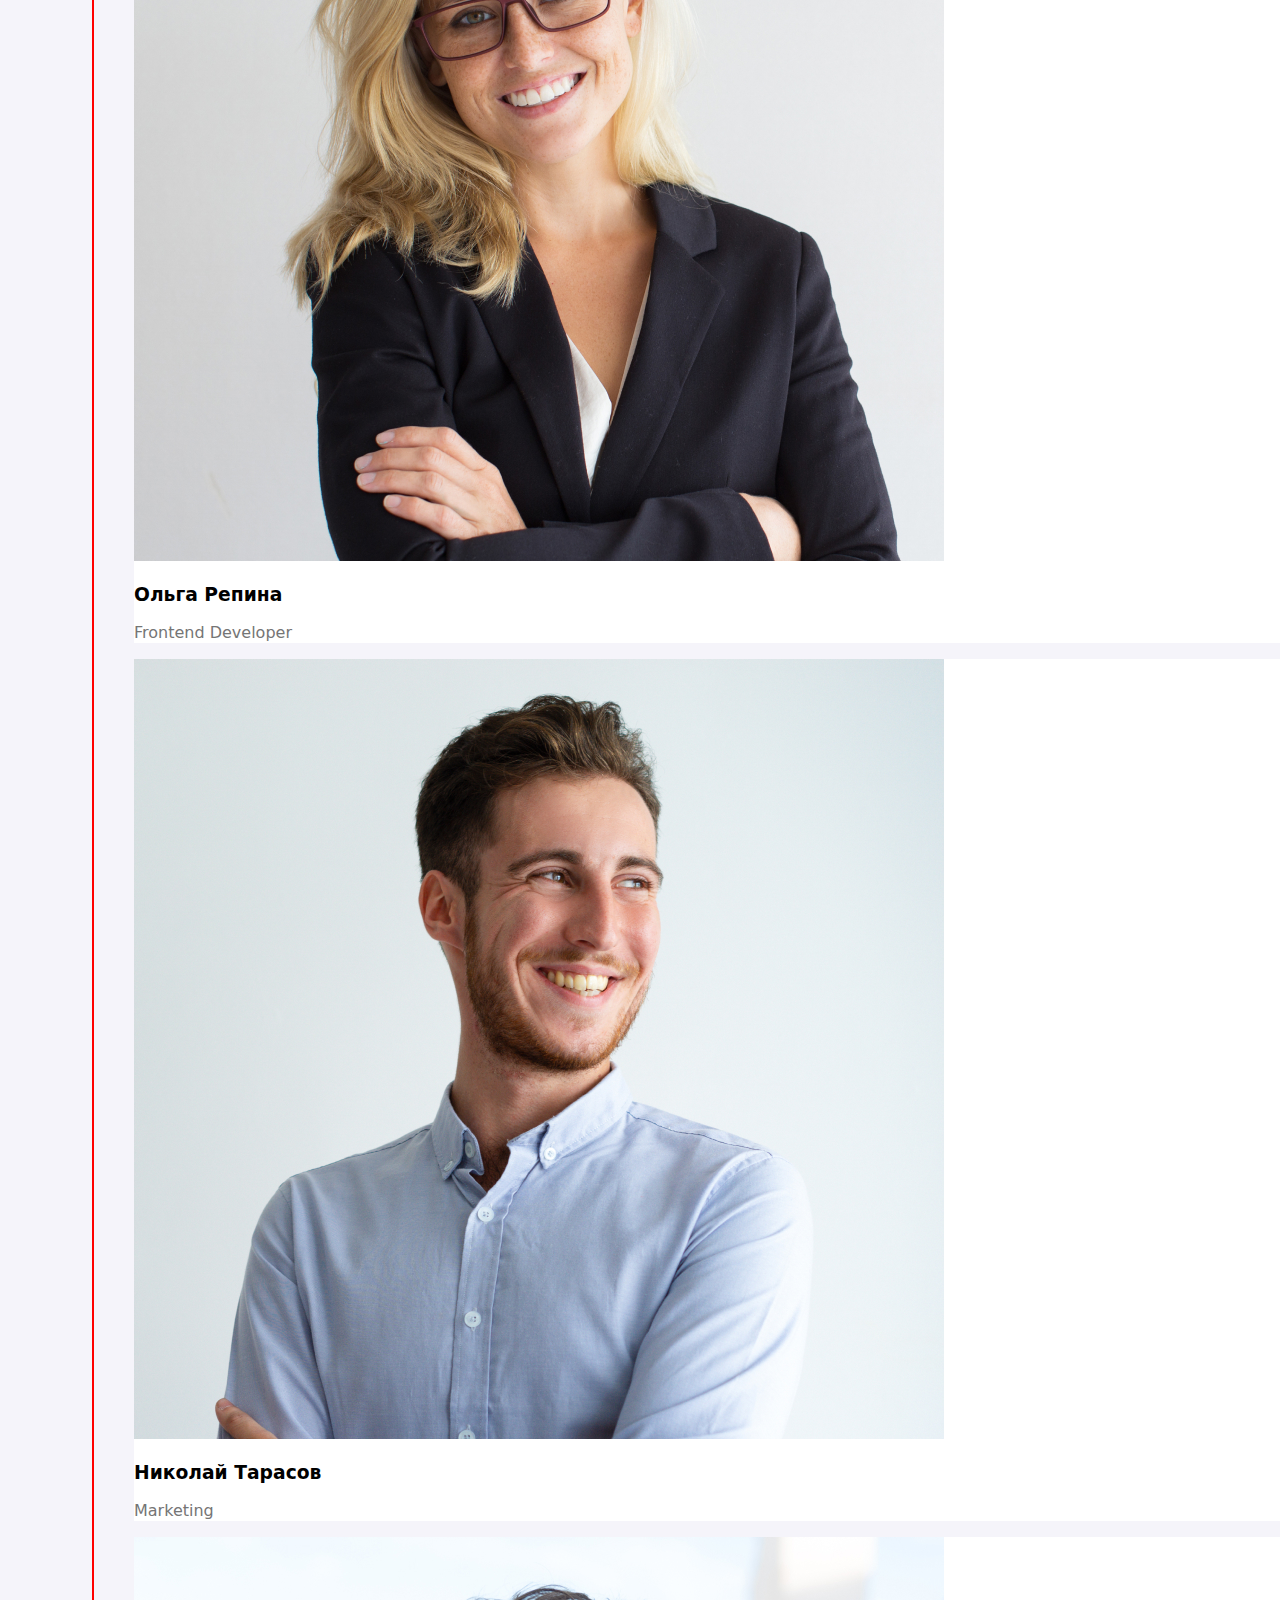
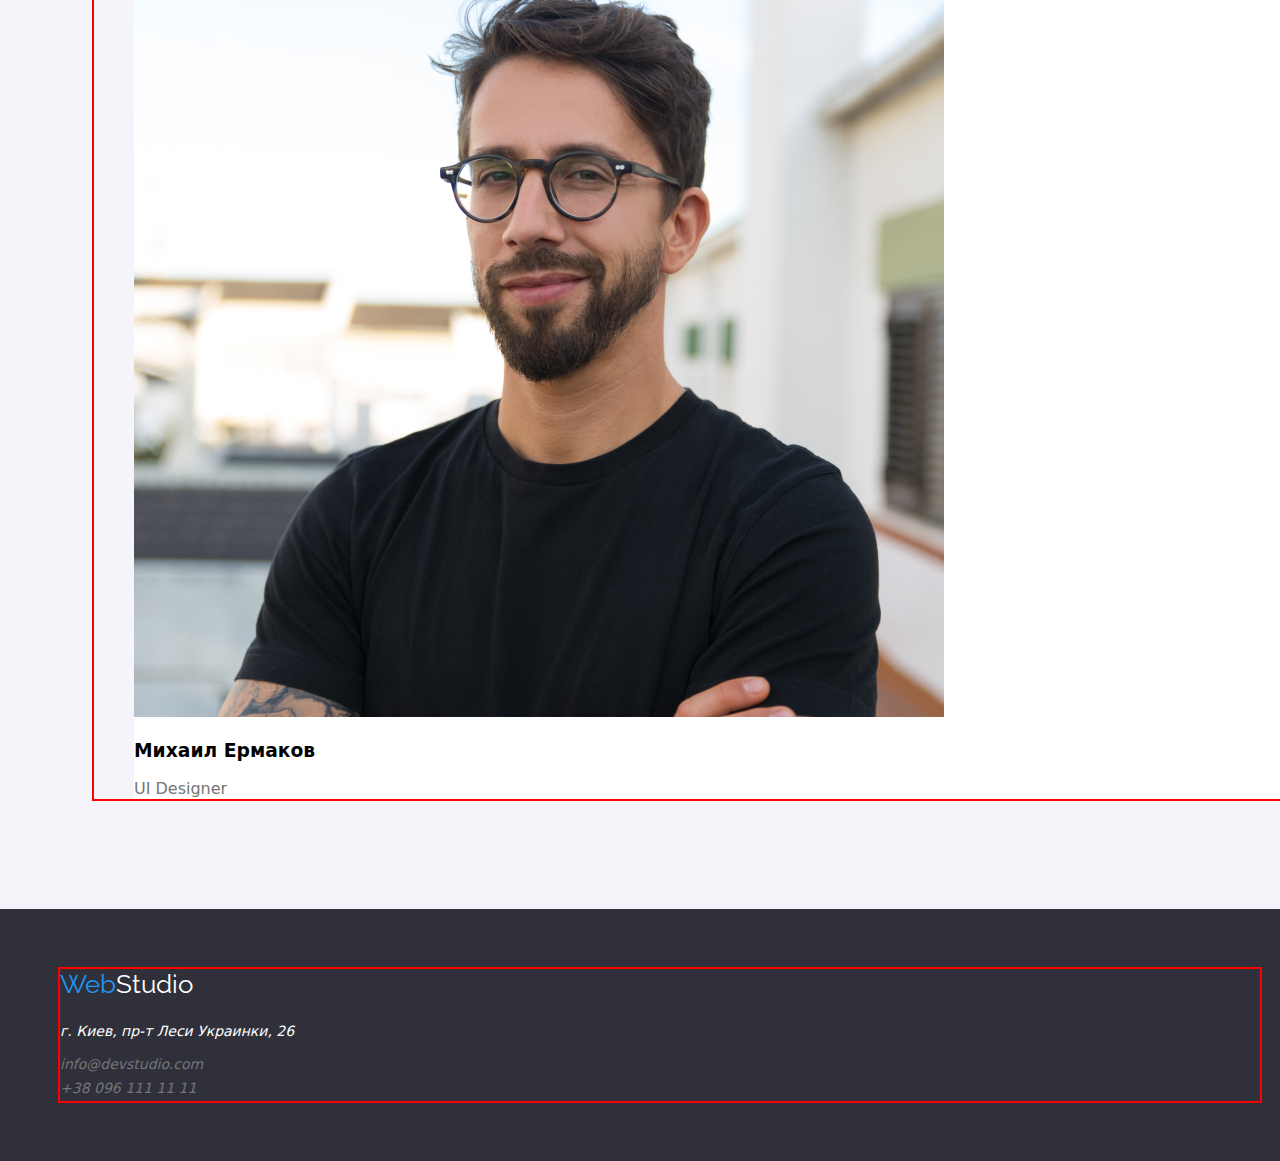
==== commit f2903486: "0,5" ====
--- a/index.html
+++ b/index.html
@@ -18,25 +18,29 @@
     <!-- ШАПКА САЙТА-->
     <header class="header">
       <nav>
-        <a href="#" class="logo">Web<span class="accent">Studio</span></a>
-        <ul>
-          <li>
-            <a href="#" class="site-nav current">Студия</a>
-          </li>
-          <li>
-            <a href="./portfolio.html" class="site-nav">Портфолио</a>
-          </li>
-          <li>
-            <a href="#" class="site-nav">Контакты</a>
-          </li>
-        </ul>
+        <div class="container">
+          <a href="#" class="logo">Web<span class="accent">Studio</span></a>
+          <ul>
+            <li>
+              <a href="#" class="site-nav current">Студия</a>
+            </li>
+            <li>
+              <a href="./portfolio.html" class="site-nav">Портфолио</a>
+            </li>
+            <li>
+              <a href="#" class="site-nav">Контакты</a>
+            </li>
+          </ul>
+        </div>
       </nav>
-      <address>
-        <a href="mailto:info@devstudio.com" class="address"
-          >info@devstudio.com</a
-        >
-        <a href="tel:+380961111111" class="address">+38 096 111 11 11</a>
-      </address>
+      <div class="container">
+        <address>
+          <a href="mailto:info@devstudio.com" class="address"
+            >info@devstudio.com</a
+          >
+          <a href="tel:+380961111111" class="address">+38 096 111 11 11</a>
+        </address>
+      </div>
     </header>
     <!-- /ШАПКА САЙТА  -->
     <main>
@@ -48,130 +52,137 @@
         <a href="#" class="button-primary">Заказать услугу</a>
       </section>
       <section class="section">
+        <div class="container">
         <ul>
-          <li>
-            <h3 class="section-title">Внимание к деталям</h3>
-            <p class="section-text">
-              Идейные соображения, а также начало повседневной работы по
-              формированию позиции.
-            </p>
-          </li>
-          <li>
-            <h3 class="section-title">Пунктуальность</h3>
-            <p class="section-text">
-              Задача организации, в особенности же рамки и место обучения кадров
-              влечет за собой.
-            </p>
-          </li>
-          <li>
-            <h3 class="section-title">Планирование</h3>
-            <p class="section-text">
-              Равным образом консультация с широким активом в значительной
-              степени обуславливает.
-            </p>
-          </li>
-          <li>
-            <h3 class="section-title">Современные технологии</h3>
-            <p class="section-text">
-              Значимость этих проблем настолько очевидна, что реализация
-              плановых заданий.
-            </p>
-          </li>
+            <li>
+              <h3 class="section-title">Внимание к деталям</h3>
+              <p class="section-text">
+                Идейные соображения, а также начало повседневной работы по
+                формированию позиции.
+              </p>
+            </li>
+            <li>
+              <h3 class="section-title">Пунктуальность</h3>
+              <p class="section-text">
+                Задача организации, в особенности же рамки и место обучения
+                кадров влечет за собой.
+              </p>
+            </li>
+            <li>
+              <h3 class="section-title">Планирование</h3>
+              <p class="section-text">
+                Равным образом консультация с широким активом в значительной
+                степени обуславливает.
+              </p>
+            </li>
+            <li>
+              <h3 class="section-title">Современные технологии</h3>
+              <p class="section-text">
+                Значимость этих проблем настолько очевидна, что реализация
+                плановых заданий.
+              </p>
+            </li></div>
         </ul>
       </section>
       <section class="sectiion-img">
-        <h2 class="secttion-heading">Чем мы занимаемся</h2>
-        <ul>
-          <li>
-            <img
-              src="./img/layout.jpg"
-              alt="планирование и создание сайтов"
-              width="370"
-              height="294"
-            />
-          </li>
-          <li>
-            <img
-              src="./img/synchronization.jpg"
-              alt="разработка приложений"
-              width="370"
-              height="294"
-            />
-          </li>
-          <li>
-            <img
-              src="./img/design.jpg"
-              alt="подбор дизайна"
-              width="370"
-              height="294"
-            />
-          </li>
-        </ul>
+        <div class="container">
+          <h2 class="secttion-heading">Чем мы занимаемся</h2>
+          <ul>
+            <li class="img">
+              <img
+                src="./img/layout.jpg"
+                alt="планирование и создание сайтов"
+                width="370"
+                height="294"
+              />
+            </li>
+            <li class="img">
+              <img
+                src="./img/synchronization.jpg"
+                alt="разработка приложений"
+                width="370"
+                height="294"
+              />
+            </li>
+            <li class="img">
+              <img
+                src="./img/design.jpg"
+                alt="подбор дизайна"
+                width="370"
+                height="294"
+              />
+            </li>
+          </ul>
+        </div>
       </section>
       <section class="team">
-        <h2 class="secttion-heading">Наша команда</h2>
-        <ul>
-          <li>
-            <div class="team-card">
-              <img
-                src="./img/igor.jpg"
-                alt="Игорь Демьяненко"
-                width="810"
-                height="780"
-              />
-              <h3 class="team-ttle">Игорь Демьяненко</h3>
-              <p class="team-subtitle">Product Designer</p>
-            </div>
-          </li>
-          <li>
-            <div class="team-card">
-              <img
-                src="./img/olga.jpg"
-                alt="Ольга Репина"
-                width="810"
-                height="780"
-              />
-              <h3 class="team-ttle">Ольга Репина</h3>
-              <p class="team-subtitle">Frontend Developer</p>
-            </div>
-          </li>
-          <li>
-            <div class="team-card">
-              <img
-                src="./img/nikoli.jpg"
-                alt="Николай Тарасов"
-                width="810"
-                height="780"
-              />
-              <h3 class="team-ttle">Николай Тарасов</h3>
-              <p class="team-subtitle">Marketing</p>
-            </div>
-          </li>
-          <li>
-            <div class="team-card">
-              <img
-                src="./img/mihail.jpg"
-                alt="Михаил Ермаков"
-                width="810"
-                height="780"
-              />
-              <h3 class="teamd-ttle">Михаил Ермаков</h3>
-              <p class="team-subtitle">UI Designer</p>
-            </div>
-          </li>
-        </ul>
+        <div class="container">
+          <h2 class="secttion-heading">Наша команда</h2>
+          <ul>
+            <li>
+              <div class="team-card">
+                <img
+                  src="./img/igor.jpg"
+                  alt="Игорь Демьяненко"
+                  width="810"
+                  height="780"
+                />
+                <h3 class="team-ttle">Игорь Демьяненко</h3>
+                <p class="team-subtitle">Product Designer</p>
+              </div>
+            </li>
+            <li>
+              <div class="team-card">
+                <img
+                  src="./img/olga.jpg"
+                  alt="Ольга Репина"
+                  width="810"
+                  height="780"
+                />
+                <h3 class="team-ttle">Ольга Репина</h3>
+                <p class="team-subtitle">Frontend Developer</p>
+              </div>
+            </li>
+            <li>
+              <div class="team-card">
+                <img
+                  src="./img/nikoli.jpg"
+                  alt="Николай Тарасов"
+                  width="810"
+                  height="780"
+                />
+                <h3 class="team-ttle">Николай Тарасов</h3>
+                <p class="team-subtitle">Marketing</p>
+              </div>
+            </li>
+            <li>
+              <div class="team-card">
+                <img
+                  src="./img/mihail.jpg"
+                  alt="Михаил Ермаков"
+                  width="810"
+                  height="780"
+                />
+                <h3 class="teamd-ttle">Михаил Ермаков</h3>
+                <p class="team-subtitle">UI Designer</p>
+              </div>
+            </li>
+          </ul>
+        </div>
       </section>
     </main>
     <footer class="footer">
-      <a href="#" class="logo">Web<span class="accent-too">Studio</span></a>
-      <address class="footer-address">
-        <p class="address-text">г. Киев, пр-т Леси Украинки, 26</p>
-        <a class="address-link" href="mailto:info@devstudio.com"
-          >info@devstudio.com</a
-        >
-        <br />
-        <a class="address-link" href="tel:+380961111111">+38 096 111 11 11</a>
-      </address>
+      <div class="container">
+        <a href="#" class="logo">Web<span class="accent-too">Studio</span></a>
+        <address class="footer-address">
+          <p class="address-text">г. Киев, пр-т Леси Украинки, 26</p>
+          <a class="address-link" href="mailto:info@devstudio.com"
+            >info@devstudio.com</a
+          >
+          <br />
+          <a class="address-link" href="tel:+380961111111">+38 096 111 11 11</a>
+        </address>
+      </div>
     </footer>
   </body>
 </html>
--- a/css/styles.css
+++ b/css/styles.css
@@ -7,10 +7,7 @@
 *::after {
   box-sizing: inherit;
 }
-h1,
-h2,
-h3,
-p {
+h1 {
   margin-top: 0px;
   margin-bottom: 0ex;
 }
@@ -21,19 +18,29 @@
   --accent-color: #2196f3;
   --link-color: #ffffff;
   --primaary-bg-color: #f5f4fa;
+  --color-backg: #e5e5e5;
+  --footer-color: #2f303a;
+}
 }
 body {
-  background-color: #e5e5e5;
+  background-color: var(--color-backg);
   color: var(--primary-text-color);
   font-family: Roboto, sans-serif;
   letter-spacing: 0.03em;
 }
 ul {
   list-style: none;
+  margin-bottom: 0px;
+}
+.container {
+  margin-left: auto;
+  margin-right: auto;
+  width: 1200px;
+  outline: 2px solid red;
 }
 /*новигация*/
 .header {
-  background-color: #ffffff;
+  background-color: var(--link-color);
 }
 .logo {
   color: var(--accent-color);
@@ -46,9 +53,6 @@
 .accent {
   color: var(--primary-text-color);
 }
-.section {
-  padding: 94px;
-}
 .site-nav {
   color: var(--primary-text-color);
   letter-spacing: 0.02em;
@@ -81,15 +85,13 @@
   color: var(--accent-color);
 }
 .heading {
-  background-color: #2f303a;
+  background-color: var(--footer-color);
   padding: 0px;
   margin: 0px;
   text-align: center;
 
   padding-top: 200px;
   padding-bottom: 280px;
-  height: 600px;
-  margin-bottom: 0px;
 }
 .heading-title {
   color: var(--link-color);
@@ -101,6 +103,9 @@
   margin: 0px;
   margin-bottom: 30px;
 }
+.section {
+  padding: 94px;
+}
 .section-title {
   color: var(--primary-text-color);
   font-weight: 700;
@@ -115,18 +120,32 @@
   font-weight: 400;
   font-size: 14px;
   line-height: 1.7;
+
+  margin-top: 0px;
+  margin-bottom: 0px;
 }
 /*чем занимаемся*/
+.sectiion-img {
+  margin-bottom: 0px;
+  padding: 94px;
+}
 .secttion-heading {
   color: var(--primary-text-color);
   font-weight: 700;
   font-size: 36px;
   line-height: 1.16x;
   text-align: center;
+  
+  margin-bottom: 50px;
+}
+.img {
+  display: inline-block
 }
 /*команда*/
 .team {
-  background-color: #f5f4fa;
+  background-color: var(--primaary-bg-color);
+  margin-top: 0px;
+  padding: 94px;
 }
 .team-card {
   background-color: var(--link-color);
@@ -136,6 +155,9 @@
   font-weight: 500;
   font-size: 16px;
   line-height: 1.18;
+
+  margin-top: 30px;
+  margin-bottom: 10px;
 }
 .team-subtitle {
   color: var(--title-text-color);
@@ -145,7 +167,8 @@
 }
 /*подвал*/
 .footer {
-  background-color: #2f303a;
+  background-color: var(--footer-color);
+  padding: 60px;
 }
 .accent-too {
   color: var(--link-color);
@@ -160,6 +183,9 @@
   font-weight: 400;
   font-size: 14px;
   line-height: 1.7;
+
+  margin-top: 20px;
+  margin-bottom: 9px;
 }
 .address-link {
   color: var(--title-text-color);
@@ -169,6 +195,11 @@
   text-decoration: none;
 }
 /*кнопки*/
+.btn {
+  padding-top: 94px;
+  padding-bottom: 0px;
+}
+}
 .button {
   color: var(--primary-text-color);
   background-color: var(--primaary-bg-color);
@@ -176,6 +207,7 @@
   font-weight: 500;
   font-size: 16px;
   line-height: 1.6;
+  border-color: initial;
 
   border-radius: 4px;
   padding: 6px 22px;
@@ -201,6 +233,10 @@
   max-width: 200px;
 }
 /*карточки*/
+.cr {
+  padding-top: 50px;
+  padding-bottom: 94px;
+}
 .card {
   background-color: var(--link-color);
 }
@@ -210,10 +246,16 @@
   font-weight: 700;
   font-size: 18px;
   line-height: 2;
+
+  margin-top: 20px;
+  margin-bottom: 4px;
 }
 .card-subtitle {
   color: var(--title-text-color);
   font-weight: 400;
   font-size: 16px;
   line-height: 1.8;
-}
+
+  margin-top: 0px;
+  margin-bottom: 0px;
+}
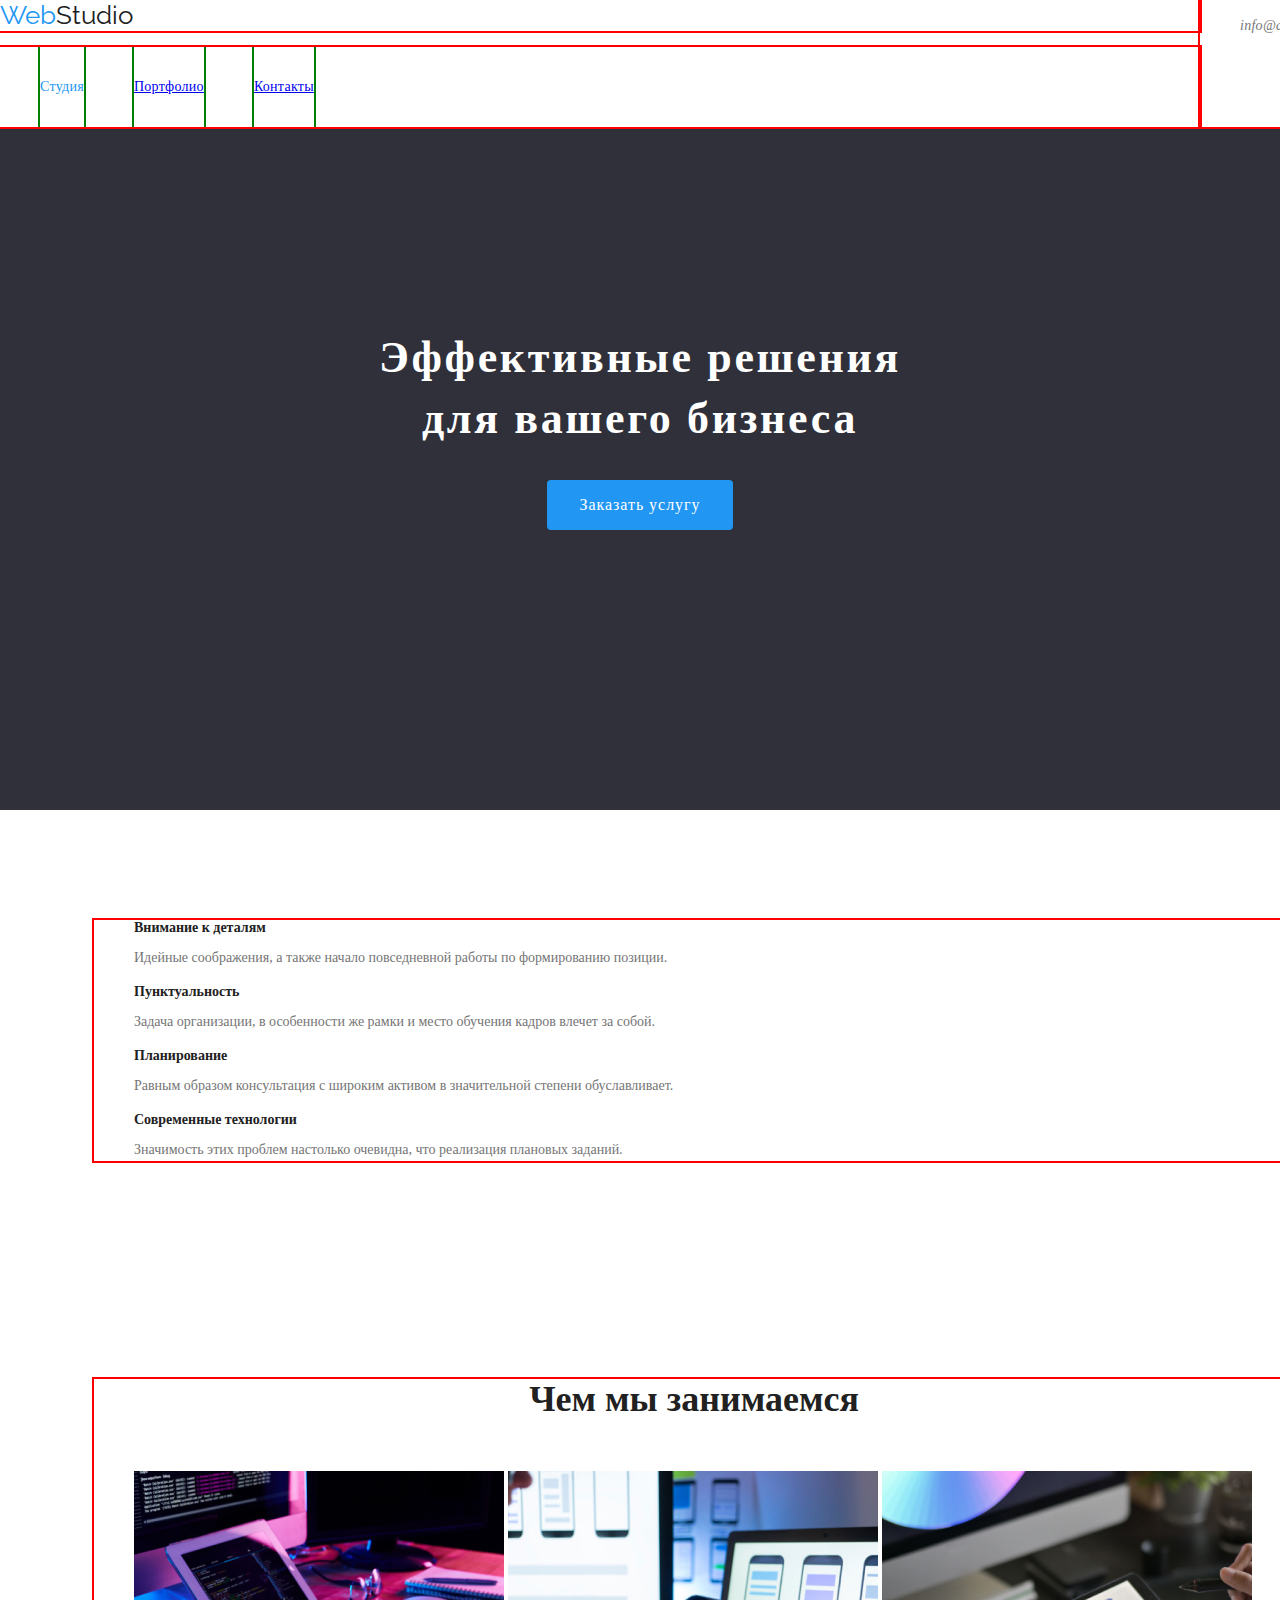
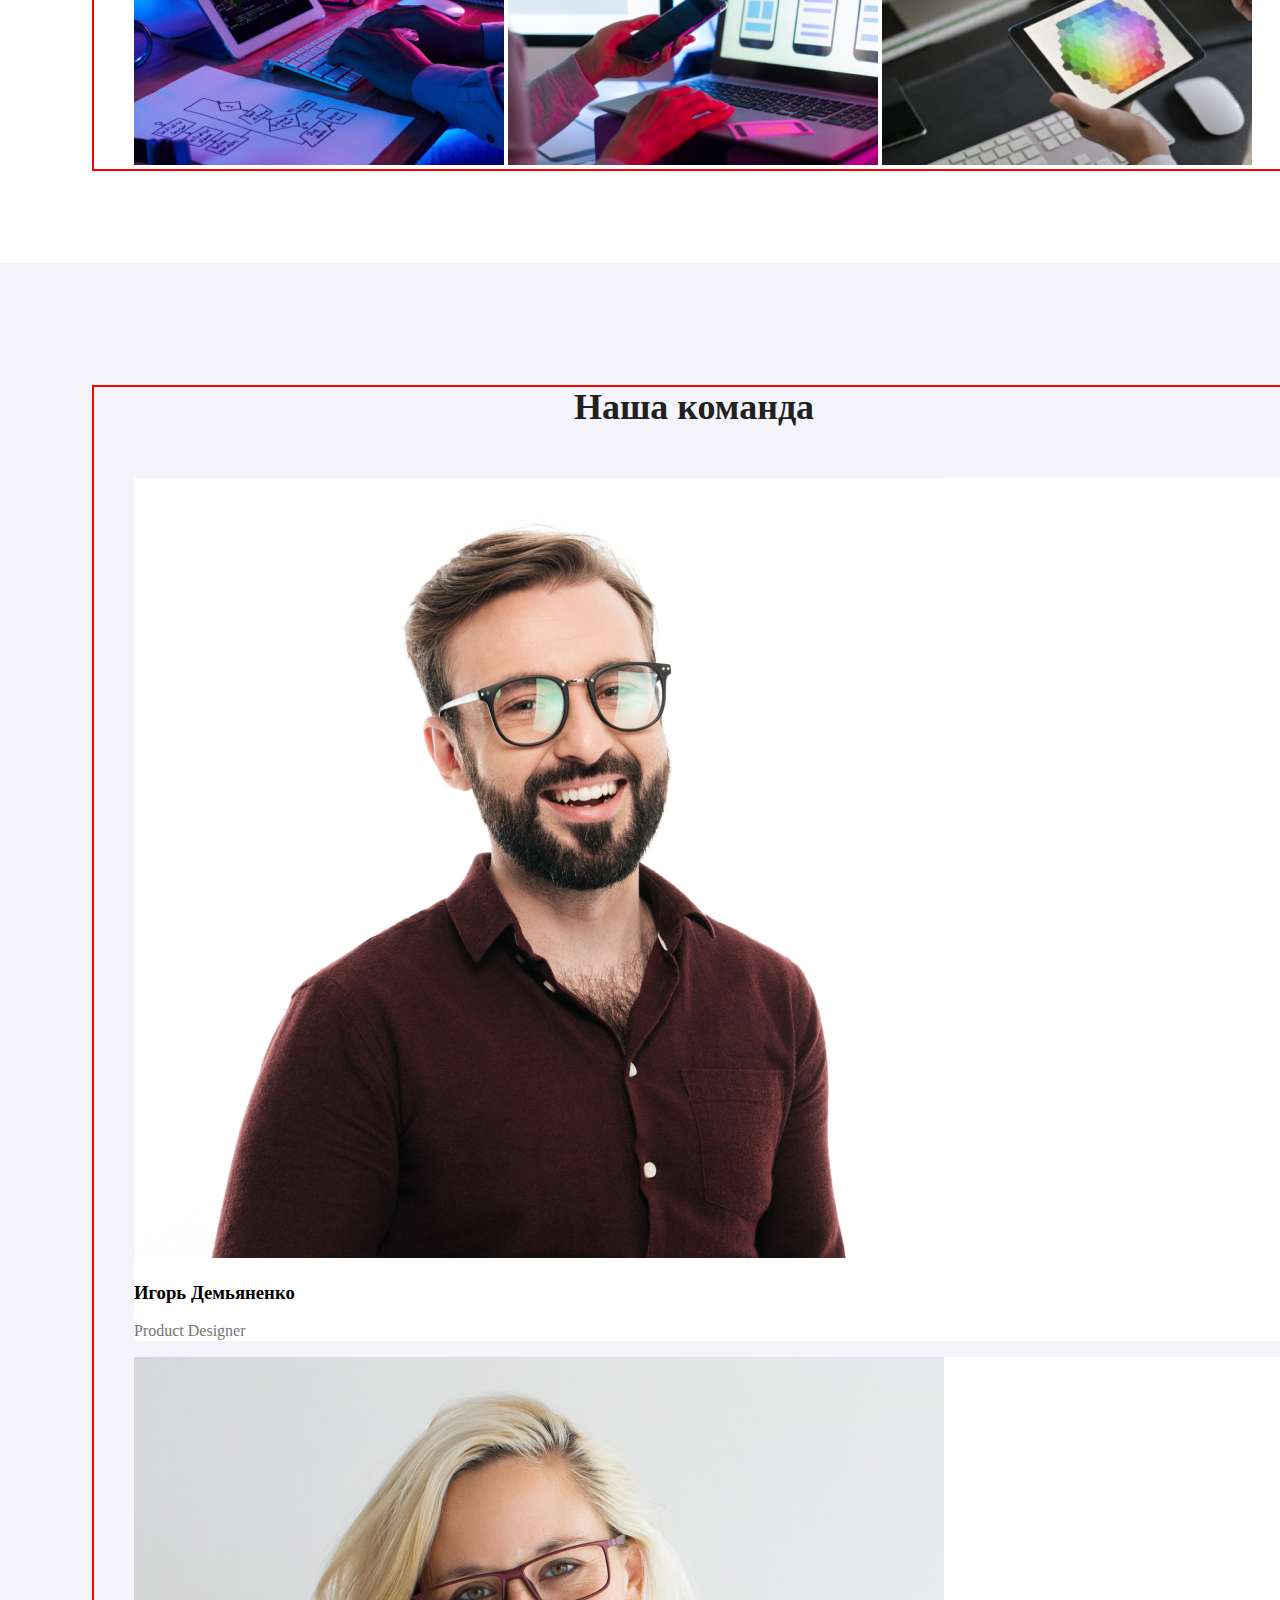
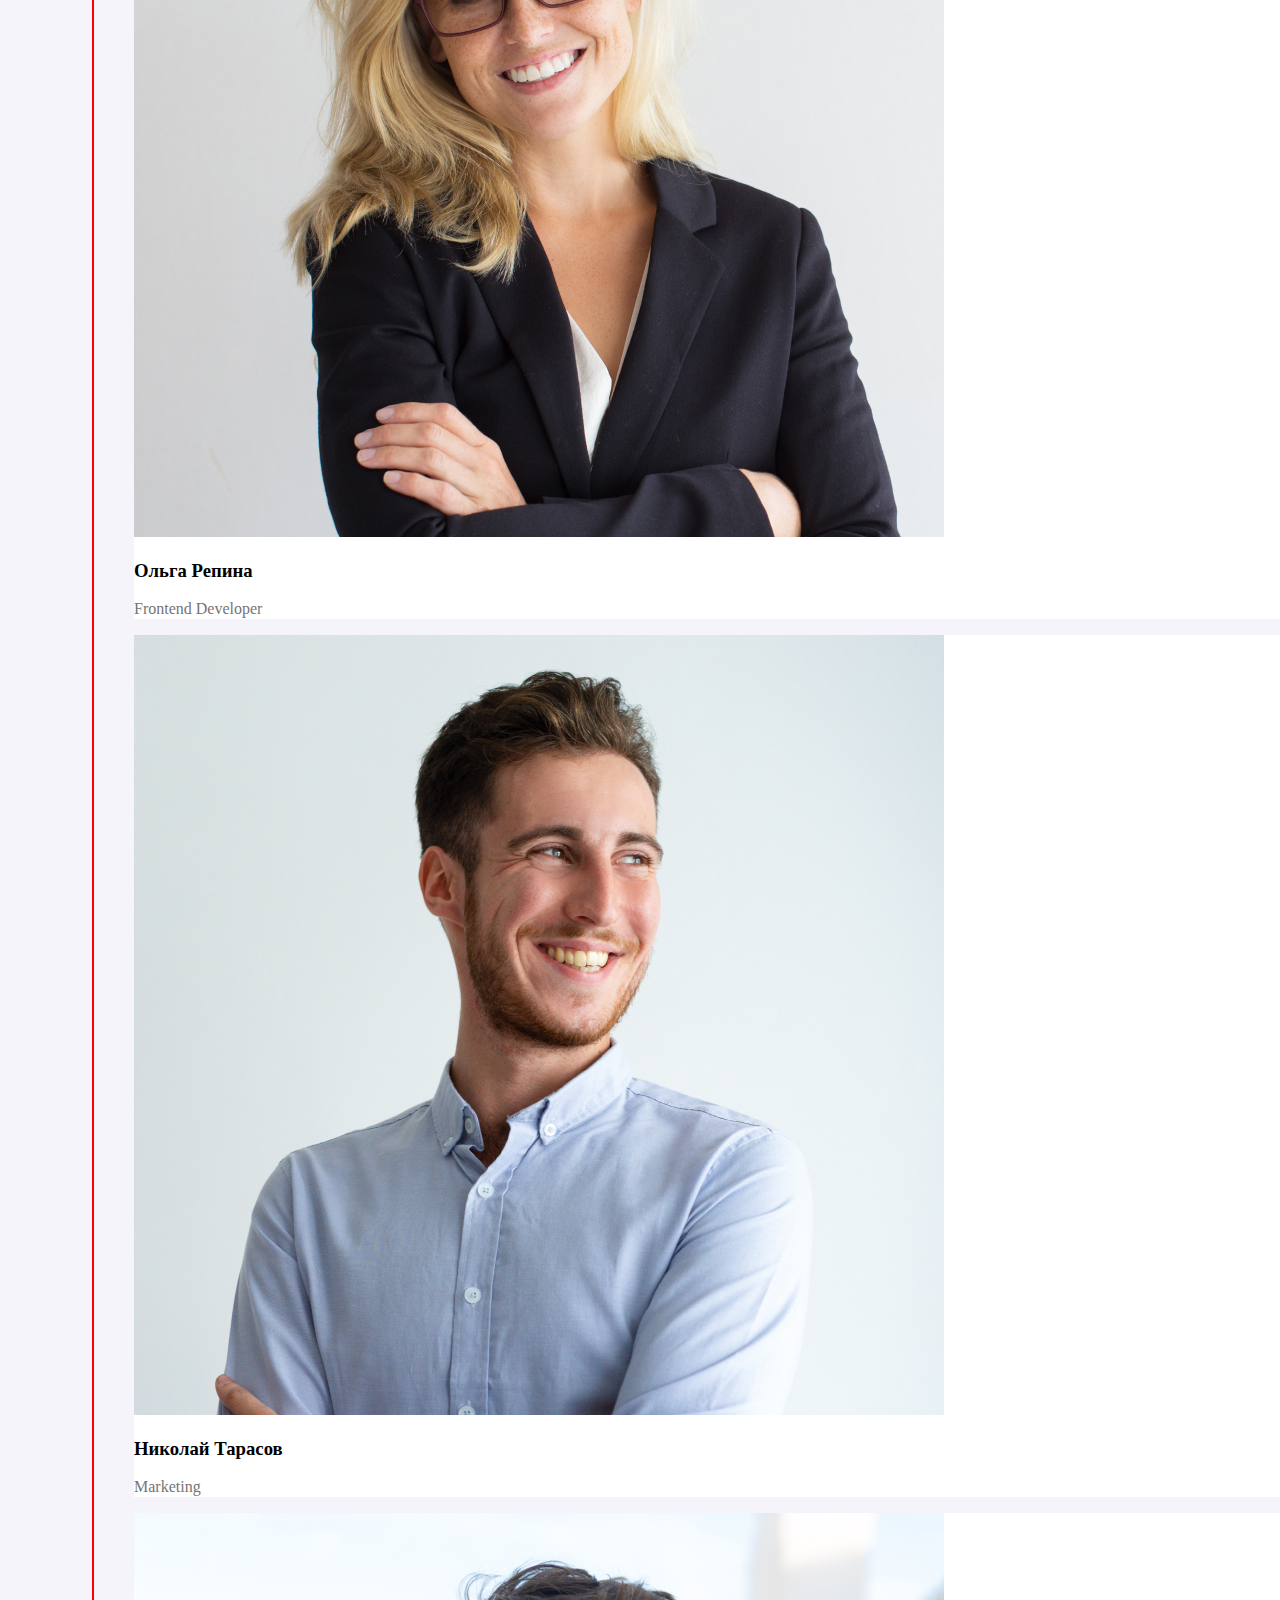
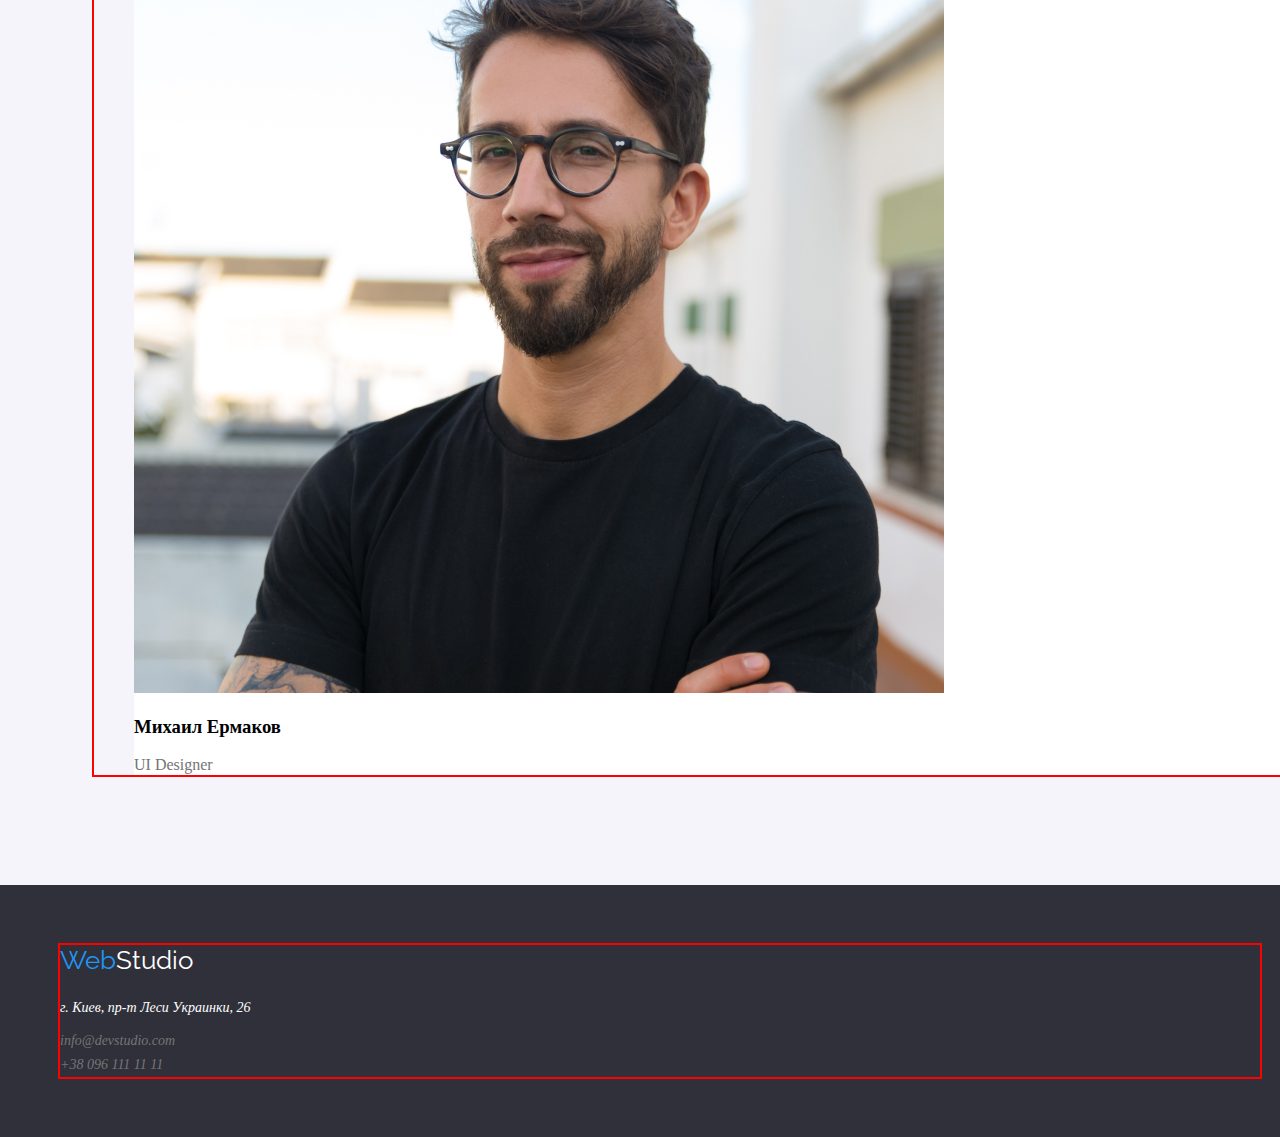
==== commit e9c2e45f: "1" ====
--- a/index.html
+++ b/index.html
@@ -8,37 +8,40 @@
       href="https://fonts.googleapis.com/css2?family=Raleway&family=Roboto:wght@400;500;700;900&display=swap"
       rel="stylesheet"
     />
-    <link
-      rel="stylesheet"
-      href="https://cdnjs.cloudflare.com/ajax/libs/modern-normalize/0.6.0/modern-normalize.min.css"
-    />
     <link rel="stylesheet" href="./css/styles.css" />
+    <link rel="stylesheet" href="./css/normalize.css">
   </head>
   <body>
     <!-- ШАПКА САЙТА-->
     <header class="header">
       <nav>
-        <div class="container">
+        <div class="container mien">
           <a href="#" class="logo">Web<span class="accent">Studio</span></a>
-          <ul>
-            <li>
-              <a href="#" class="site-nav current">Студия</a>
+          </div>
+          <div class="container">
+          <ul class="site">
+            <li class="site-nav">
+              <a href="#" class="site-link current">Студия</a>
             </li>
-            <li>
-              <a href="./portfolio.html" class="site-nav">Портфолио</a>
+            <li class="site-nav">
+              <a href="./portfolio.html" class="site-link">Портфолио</a>
             </li>
-            <li>
-              <a href="#" class="site-nav">Контакты</a>
+            <li  class="site-nav" >
+              <a href="#" class="site-link">Контакты</a>
             </li>
           </ul>
         </div>
       </nav>
       <div class="container">
         <address>
-          <a href="mailto:info@devstudio.com" class="address"
-            >info@devstudio.com</a
-          >
+          <ul class="auth">
+            <li class="auth-nav">
+          <a href="mailto:info@devstudio.com" class="address">info@devstudio.com</a
+          ></li>
+          <li class="auth-nav">
           <a href="tel:+380961111111" class="address">+38 096 111 11 11</a>
+          </li>
+          </ul>
         </address>
       </div>
     </header>
--- a/css/styles.css
+++ b/css/styles.css
@@ -38,9 +38,23 @@
   width: 1200px;
   outline: 2px solid red;
 }
+.site {
+  display: flex;
+}
+.site .site-nav {
+  margin-right: 50px;
+  outline: 2px solid green
+}
+.site .site-nav:last-child {
+  margin-right:0;
+}
 /*новигация*/
 .header {
   background-color: var(--link-color);
+  display: flex;
+}
+.container .mien {
+  display: flex;
 }
 .logo {
   color: var(--accent-color);
@@ -61,13 +75,24 @@
   line-height: 1.14;
   text-decoration: none;
 }
-.site-nav.current {
-  color: var(--accent-color);
-  text-decoration: none;
-}
-.site-nav:hover,
-.site-nav:focus {
-  color: var(--accent-color);
+.site-nav .current {
+  color: var(--accent-color);
+  text-decoration: none;
+}
+.site-link:hover,
+.site-link:focus {
+  color: var(--accent-color);
+}
+.site-link {
+  display: block;
+  padding-top: 32px;
+  padding-bottom: 32px;
+}
+.auth {
+  display: flex ;
+} 
+.auth-nav:not(:last-child) {
+  margin-right: 50px;
 }
 .address {
   color: var(--title-text-color);
@@ -196,6 +221,7 @@
 }
 /*кнопки*/
 .btn {
+  background-color: var(--color-backg);
   padding-top: 94px;
   padding-bottom: 0px;
 }
@@ -234,6 +260,7 @@
 }
 /*карточки*/
 .cr {
+  background-color: var(--color-backg);
   padding-top: 50px;
   padding-bottom: 94px;
 }
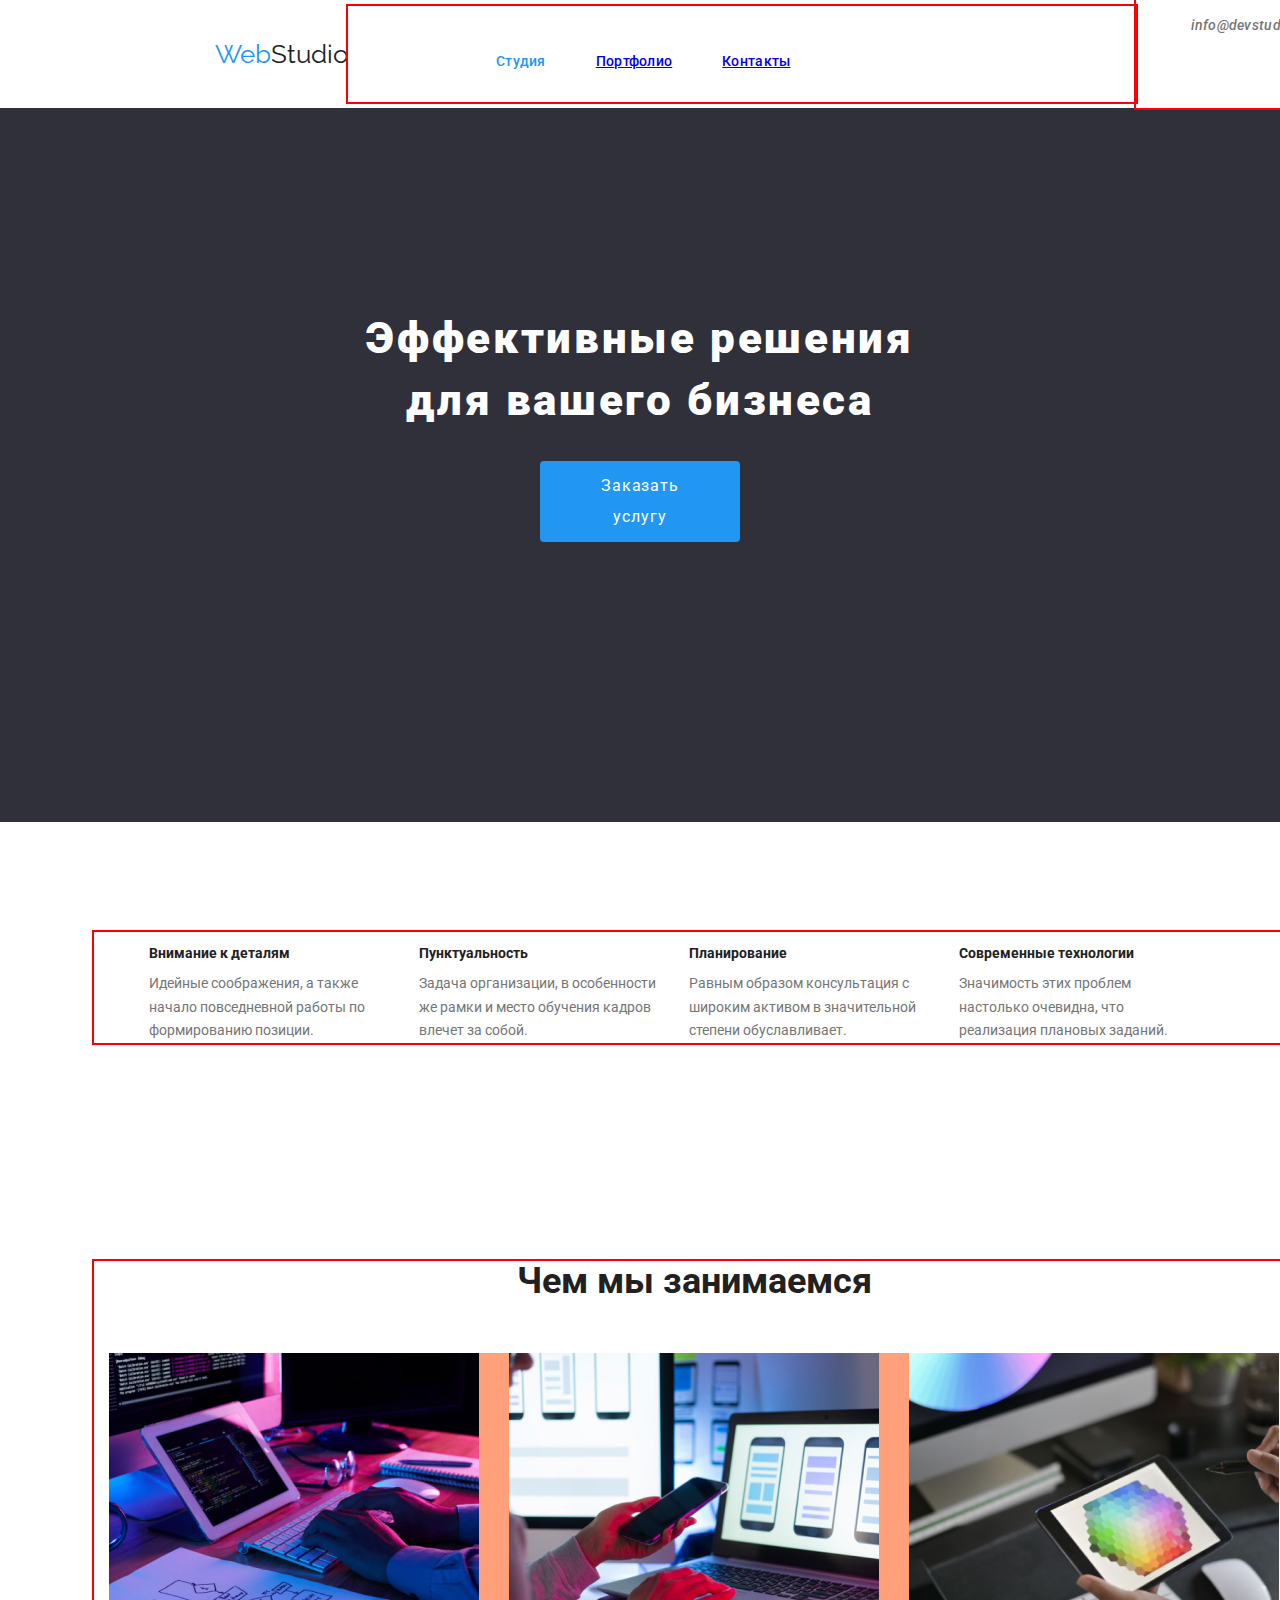
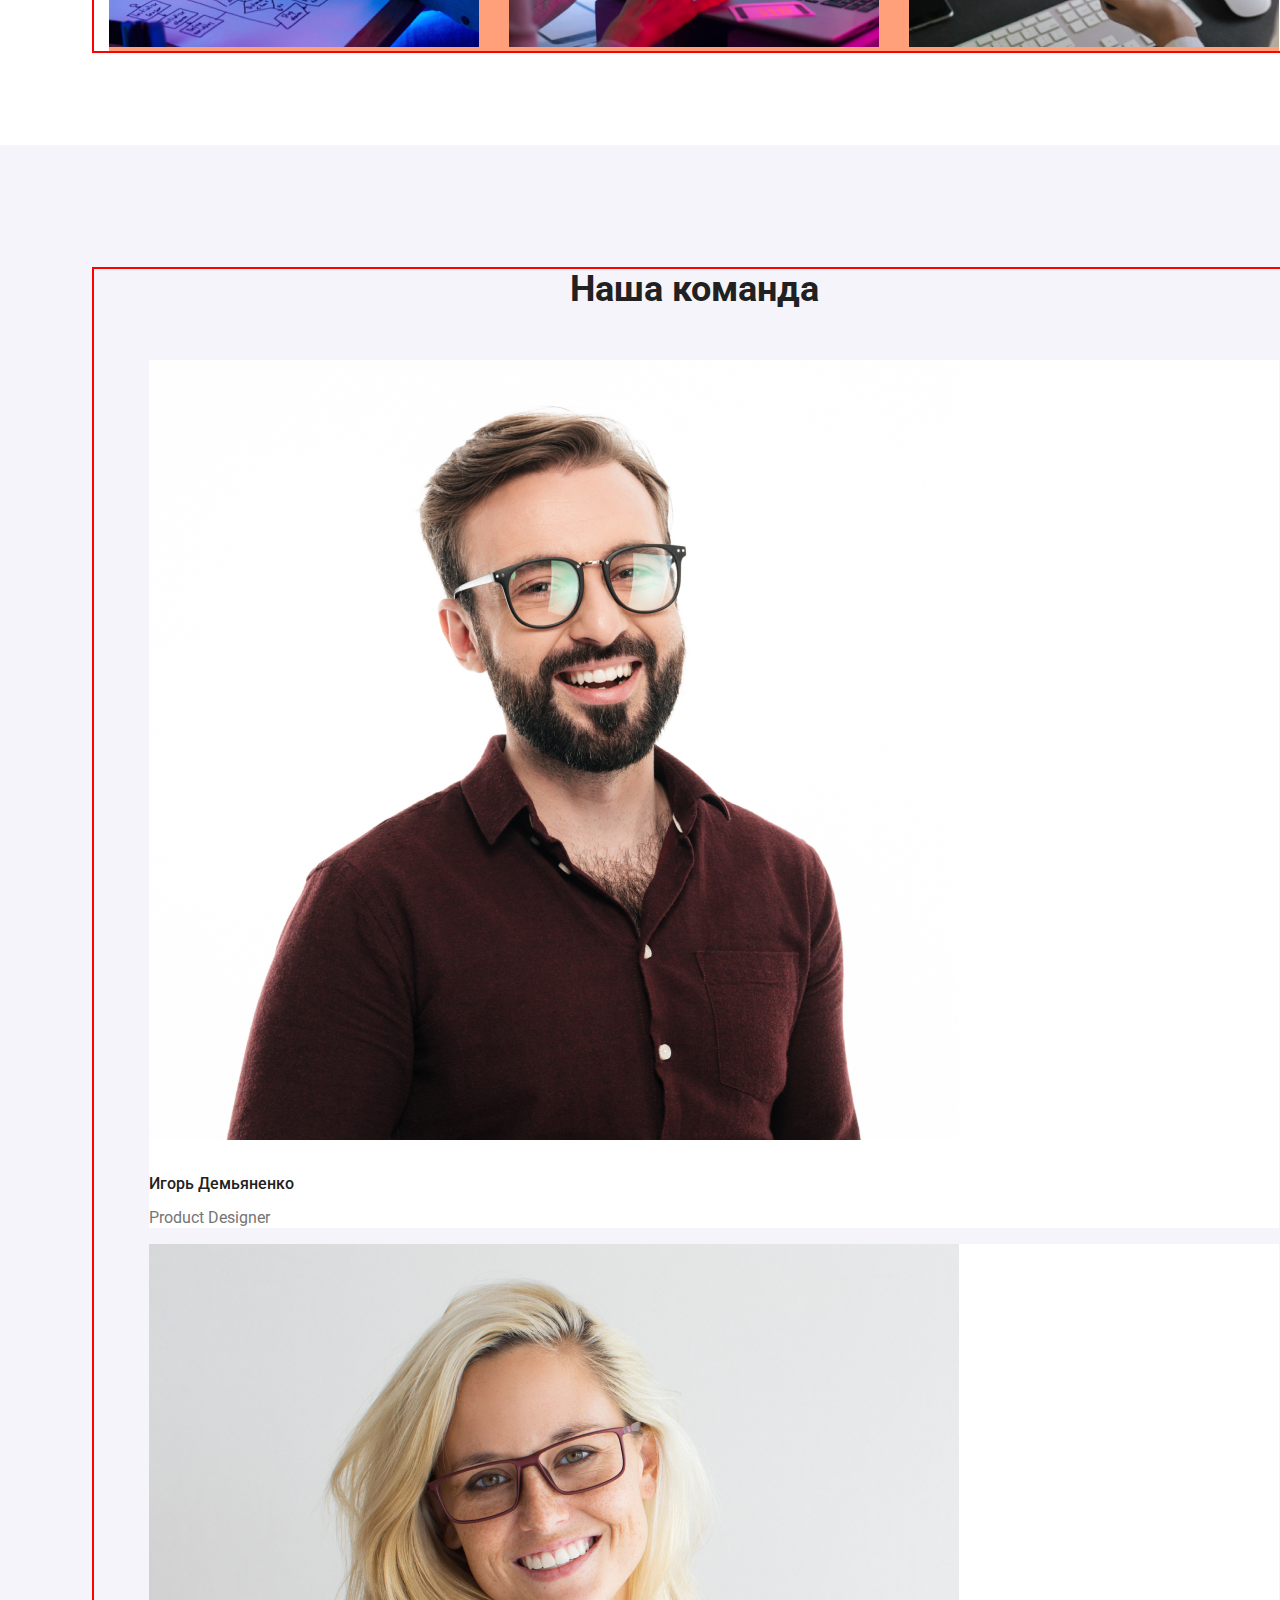
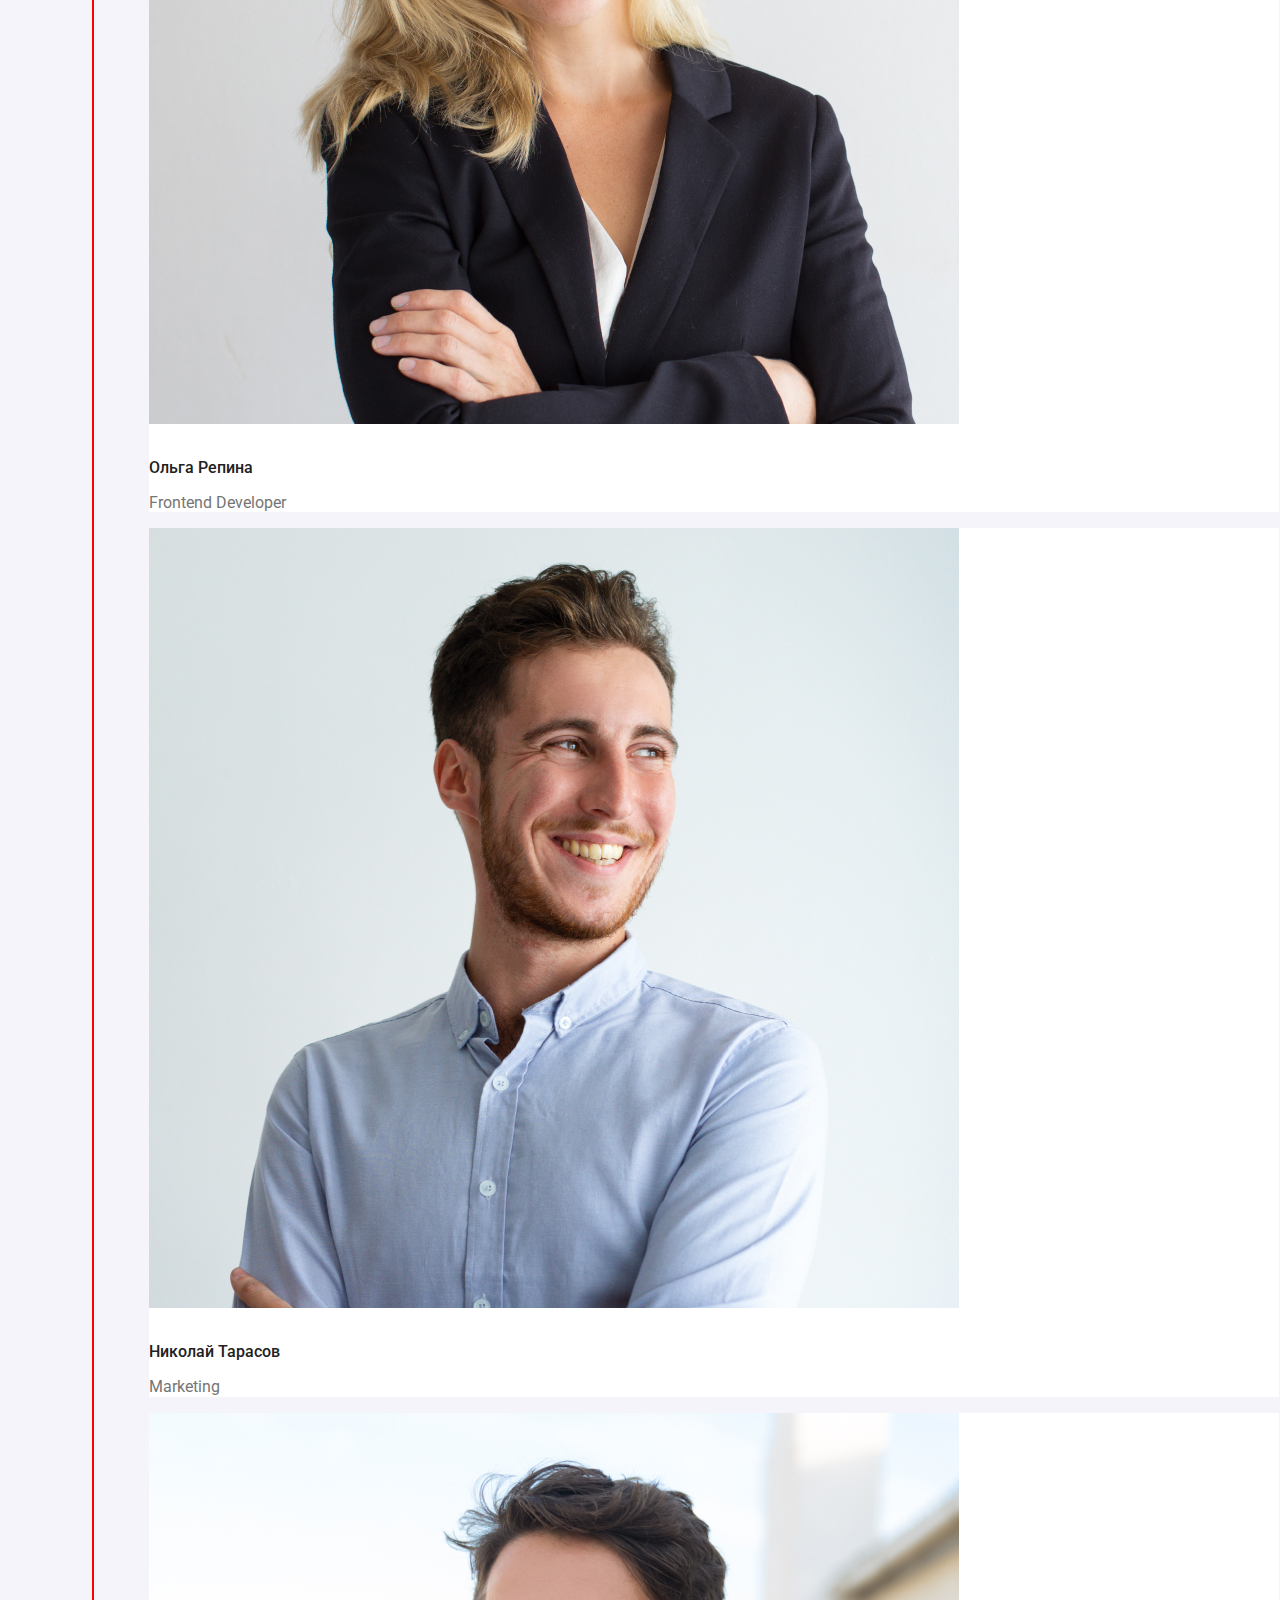
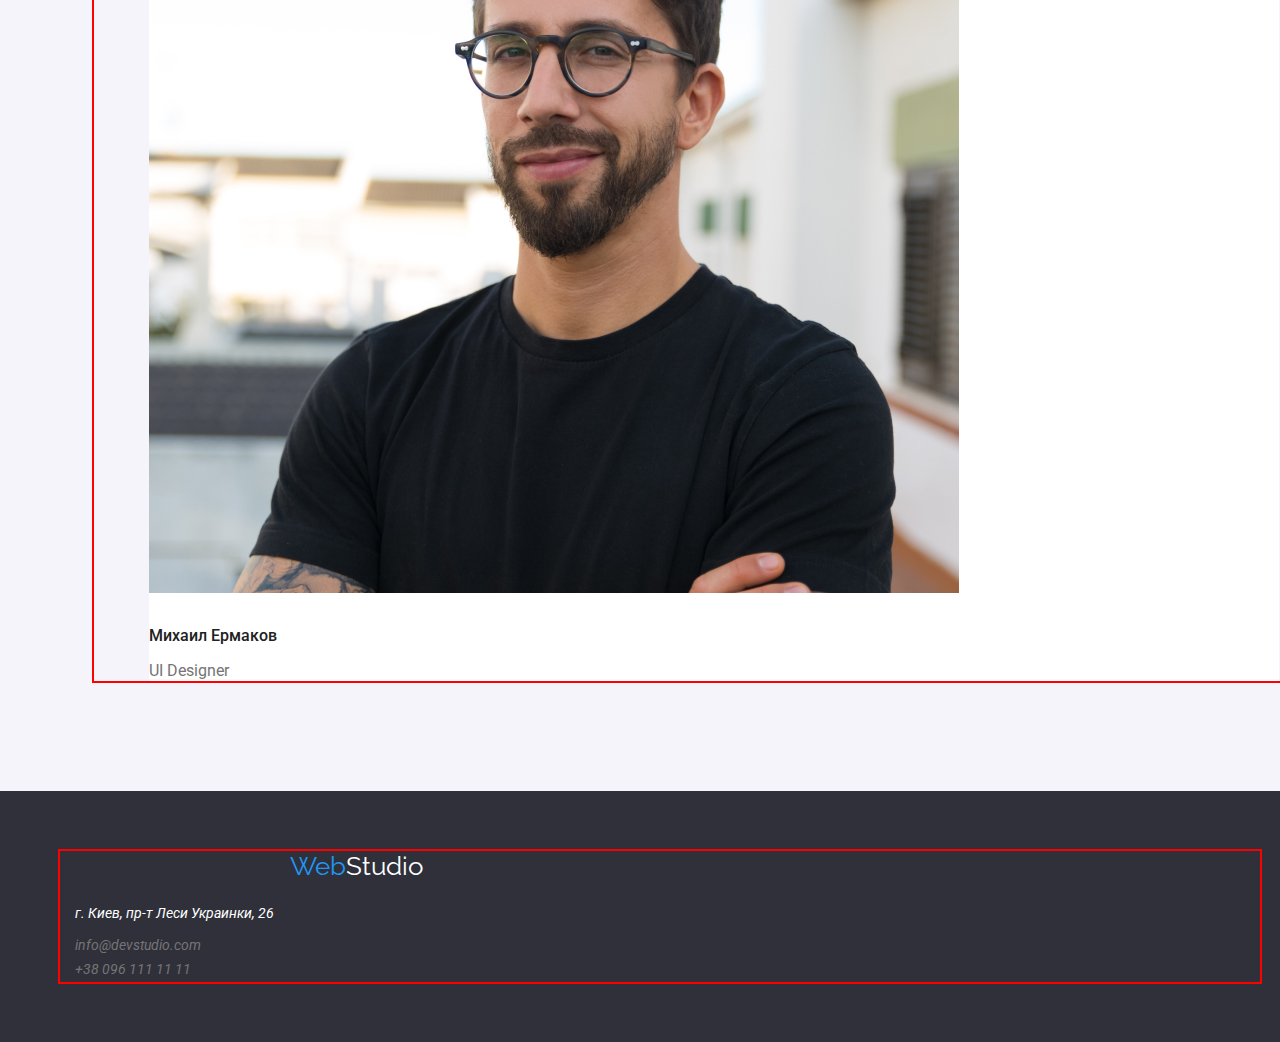
==== commit 7dfaca39: "12" ====
--- a/index.html
+++ b/index.html
@@ -14,10 +14,8 @@
   <body>
     <!-- ШАПКА САЙТА-->
     <header class="header">
-      <nav>
-        <div class="container mien">
+       <nav class="main-nav">
           <a href="#" class="logo">Web<span class="accent">Studio</span></a>
-          </div>
           <div class="container">
           <ul class="site">
             <li class="site-nav">
@@ -31,7 +29,6 @@
             </li>
           </ul>
         </div>
-      </nav>
       <div class="container">
         <address>
           <ul class="auth">
@@ -44,6 +41,7 @@
           </ul>
         </address>
       </div>
+      </nav>
     </header>
     <!-- /ШАПКА САЙТА  -->
     <main>
@@ -56,29 +54,29 @@
       </section>
       <section class="section">
         <div class="container">
-        <ul>
-            <li>
+        <ul class="feature-list">
+            <li class="item">
               <h3 class="section-title">Внимание к деталям</h3>
               <p class="section-text">
                 Идейные соображения, а также начало повседневной работы по
                 формированию позиции.
               </p>
             </li>
-            <li>
+            <li class="item">
               <h3 class="section-title">Пунктуальность</h3>
               <p class="section-text">
                 Задача организации, в особенности же рамки и место обучения
                 кадров влечет за собой.
               </p>
             </li>
-            <li>
+            <li class="item">
               <h3 class="section-title">Планирование</h3>
               <p class="section-text">
                 Равным образом консультация с широким активом в значительной
                 степени обуславливает.
               </p>
             </li>
-            <li>
+            <li class="item">
               <h3 class="section-title">Современные технологии</h3>
               <p class="section-text">
                 Значимость этих проблем настолько очевидна, что реализация
@@ -90,7 +88,7 @@
       <section class="sectiion-img">
         <div class="container">
           <h2 class="secttion-heading">Чем мы занимаемся</h2>
-          <ul>
+          <ul class="heading-img">
             <li class="img">
               <img
                 src="./img/layout.jpg"
@@ -130,7 +128,7 @@
                   width="810"
                   height="780"
                 />
-                <h3 class="team-ttle">Игорь Демьяненко</h3>
+                <h3 class="team-title">Игорь Демьяненко</h3>
                 <p class="team-subtitle">Product Designer</p>
               </div>
             </li>
@@ -142,7 +140,7 @@
                   width="810"
                   height="780"
                 />
-                <h3 class="team-ttle">Ольга Репина</h3>
+                <h3 class="team-title">Ольга Репина</h3>
                 <p class="team-subtitle">Frontend Developer</p>
               </div>
             </li>
@@ -154,7 +152,7 @@
                   width="810"
                   height="780"
                 />
-                <h3 class="team-ttle">Николай Тарасов</h3>
+                <h3 class="team-title">Николай Тарасов</h3>
                 <p class="team-subtitle">Marketing</p>
               </div>
             </li>
@@ -166,7 +164,7 @@
                   width="810"
                   height="780"
                 />
-                <h3 class="teamd-ttle">Михаил Ермаков</h3>
+                <h3 class="team-title">Михаил Ермаков</h3>
                 <p class="team-subtitle">UI Designer</p>
               </div>
             </li>
@@ -185,7 +183,8 @@
           <br />
           <a class="address-link" href="tel:+380961111111">+38 096 111 11 11</a>
         </address>
-      </div>
+        </div>
     </footer>
+    </div>
   </body>
 </html>
--- a/css/styles.css
+++ b/css/styles.css
@@ -23,7 +23,7 @@
 }
 }
 body {
-  background-color: var(--color-backg);
+  background-color: var(--link-color);
   color: var(--primary-text-color);
   font-family: Roboto, sans-serif;
   letter-spacing: 0.03em;
@@ -33,17 +33,21 @@
   margin-bottom: 0px;
 }
 .container {
+  width: 1200px;
+  padding-left: 15px;
+  padding-right: 15px;
   margin-left: auto;
   margin-right: auto;
-  width: 1200px;
+
   outline: 2px solid red;
 }
 .site {
   display: flex;
+  margin-left: 93px;
+  margin-right: 331px;
 }
 .site .site-nav {
   margin-right: 50px;
-  outline: 2px solid green
 }
 .site .site-nav:last-child {
   margin-right:0;
@@ -51,10 +55,10 @@
 /*новигация*/
 .header {
   background-color: var(--link-color);
-  display: flex;
-}
-.container .mien {
-  display: flex;
+}
+.main-nav {
+  display: flex;
+  align-items: center;
 }
 .logo {
   color: var(--accent-color);
@@ -63,12 +67,15 @@
   font-size: 26px;
   line-height: 1.19;
   text-decoration: none;
+
+  margin-left: 215px;
 }
 .accent {
   color: var(--primary-text-color);
 }
 .site-nav {
   color: var(--primary-text-color);
+  font-family: 'Roboto', sans-serif;
   letter-spacing: 0.02em;
   font-weight: 500;
   font-size: 14px;
@@ -96,6 +103,7 @@
 }
 .address {
   color: var(--title-text-color);
+  font-family: 'Roboto', sans-serif;
   letter-spacing: 0.02em;
   font-weight: 500;
   font-size: 14px;
@@ -120,6 +128,7 @@
 }
 .heading-title {
   color: var(--link-color);
+  font-family: 'Roboto', sans-serif;
   letter-spacing: 0.06em;
   font-weight: 900;
   font-size: 44px;
@@ -131,8 +140,17 @@
 .section {
   padding: 94px;
 }
+
+.feature-list {
+  display: flex;
+  flex-wrap: wrap;
+}
+.feature-list .item {
+  width: 270px;
+}
 .section-title {
   color: var(--primary-text-color);
+  font-family: 'Roboto', sans-serif;
   font-weight: 700;
   font-size: 14px;
   line-height: 1.14;
@@ -142,12 +160,14 @@
 /*описание*/
 .section-text {
   color: var(--title-text-color);
+  font-family: 'Roboto', sans-serif;
   font-weight: 400;
   font-size: 14px;
   line-height: 1.7;
 
   margin-top: 0px;
   margin-bottom: 0px;
+  margin-right: 30px;
 }
 /*чем занимаемся*/
 .sectiion-img {
@@ -156,6 +176,7 @@
 }
 .secttion-heading {
   color: var(--primary-text-color);
+  font-family: 'Roboto', sans-serif;
   font-weight: 700;
   font-size: 36px;
   line-height: 1.16x;
@@ -163,9 +184,25 @@
   
   margin-bottom: 50px;
 }
+.heading-img {
+  display: flex;
+  flex-wrap: wrap;
+  padding-left: 0;
+  background-color: lightsalmon;
+}
 .img {
-  display: inline-block
-}
+  display: inline-block;
+   margin-right: 30px;
+  width: 370;
+}
+.img:nth-child(3n) {
+  margin-right: 0;
+}
+.img:nth-last-child(-n+3) {
+  margin-bottom: 0;
+}
+
+
 /*команда*/
 .team {
   background-color: var(--primaary-bg-color);
@@ -177,6 +214,7 @@
 }
 .team-title {
   color: var(--primary-text-color);
+  font-family: 'Roboto', sans-serif;
   font-weight: 500;
   font-size: 16px;
   line-height: 1.18;
@@ -186,6 +224,7 @@
 }
 .team-subtitle {
   color: var(--title-text-color);
+  font-family: 'Roboto', sans-serif;
   font-weight: 400;
   font-size: 16px;
   line-height: 1.18;
@@ -205,6 +244,7 @@
 }
 .address-text {
   color: var(--link-color);
+  font-family: 'Roboto', sans-serif;
   font-weight: 400;
   font-size: 14px;
   line-height: 1.7;
@@ -214,6 +254,7 @@
 }
 .address-link {
   color: var(--title-text-color);
+  font-family: 'Roboto', sans-serif;
   font-weight: 400;
   font-size: 14px;
   line-height: 1.7;
@@ -225,11 +266,10 @@
   padding-top: 94px;
   padding-bottom: 0px;
 }
-}
 .button {
   color: var(--primary-text-color);
   background-color: var(--primaary-bg-color);
-  font-family: Roboto;
+  font-family: 'Roboto', sans-serif;
   font-weight: 500;
   font-size: 16px;
   line-height: 1.6;
@@ -246,6 +286,7 @@
 .button-primary {
   color: var(--link-color);
   background-color: var(--accent-color);
+  font-family: 'Roboto', sans-serif;
   letter-spacing: 0.06em;
   font-weight: 400;
   font-size: 16px;
@@ -264,11 +305,28 @@
   padding-top: 50px;
   padding-bottom: 94px;
 }
+.flex-container {
+  display: flex;
+  flex-wrap: wrap;
+  padding-left: 0;
+}
+.flex-element {
+  width: 370px;
+  margin-right: 30px;
+  margin-bottom: 30px;
+}
+.flex-element:nth-child(3n) {
+  margin-right: 0;
+}
+.flex-element:nth-last-child(-n+3) {
+  margin-bottom: 0;
+}
 .card {
   background-color: var(--link-color);
 }
 .card-title {
   color: var(--primary-text-color);
+  font-family: 'Roboto', sans-serif;
   letter-spacing: 0.06em;
   font-weight: 700;
   font-size: 18px;
@@ -279,6 +337,7 @@
 }
 .card-subtitle {
   color: var(--title-text-color);
+  font-family: 'Roboto', sans-serif;
   font-weight: 400;
   font-size: 16px;
   line-height: 1.8;
